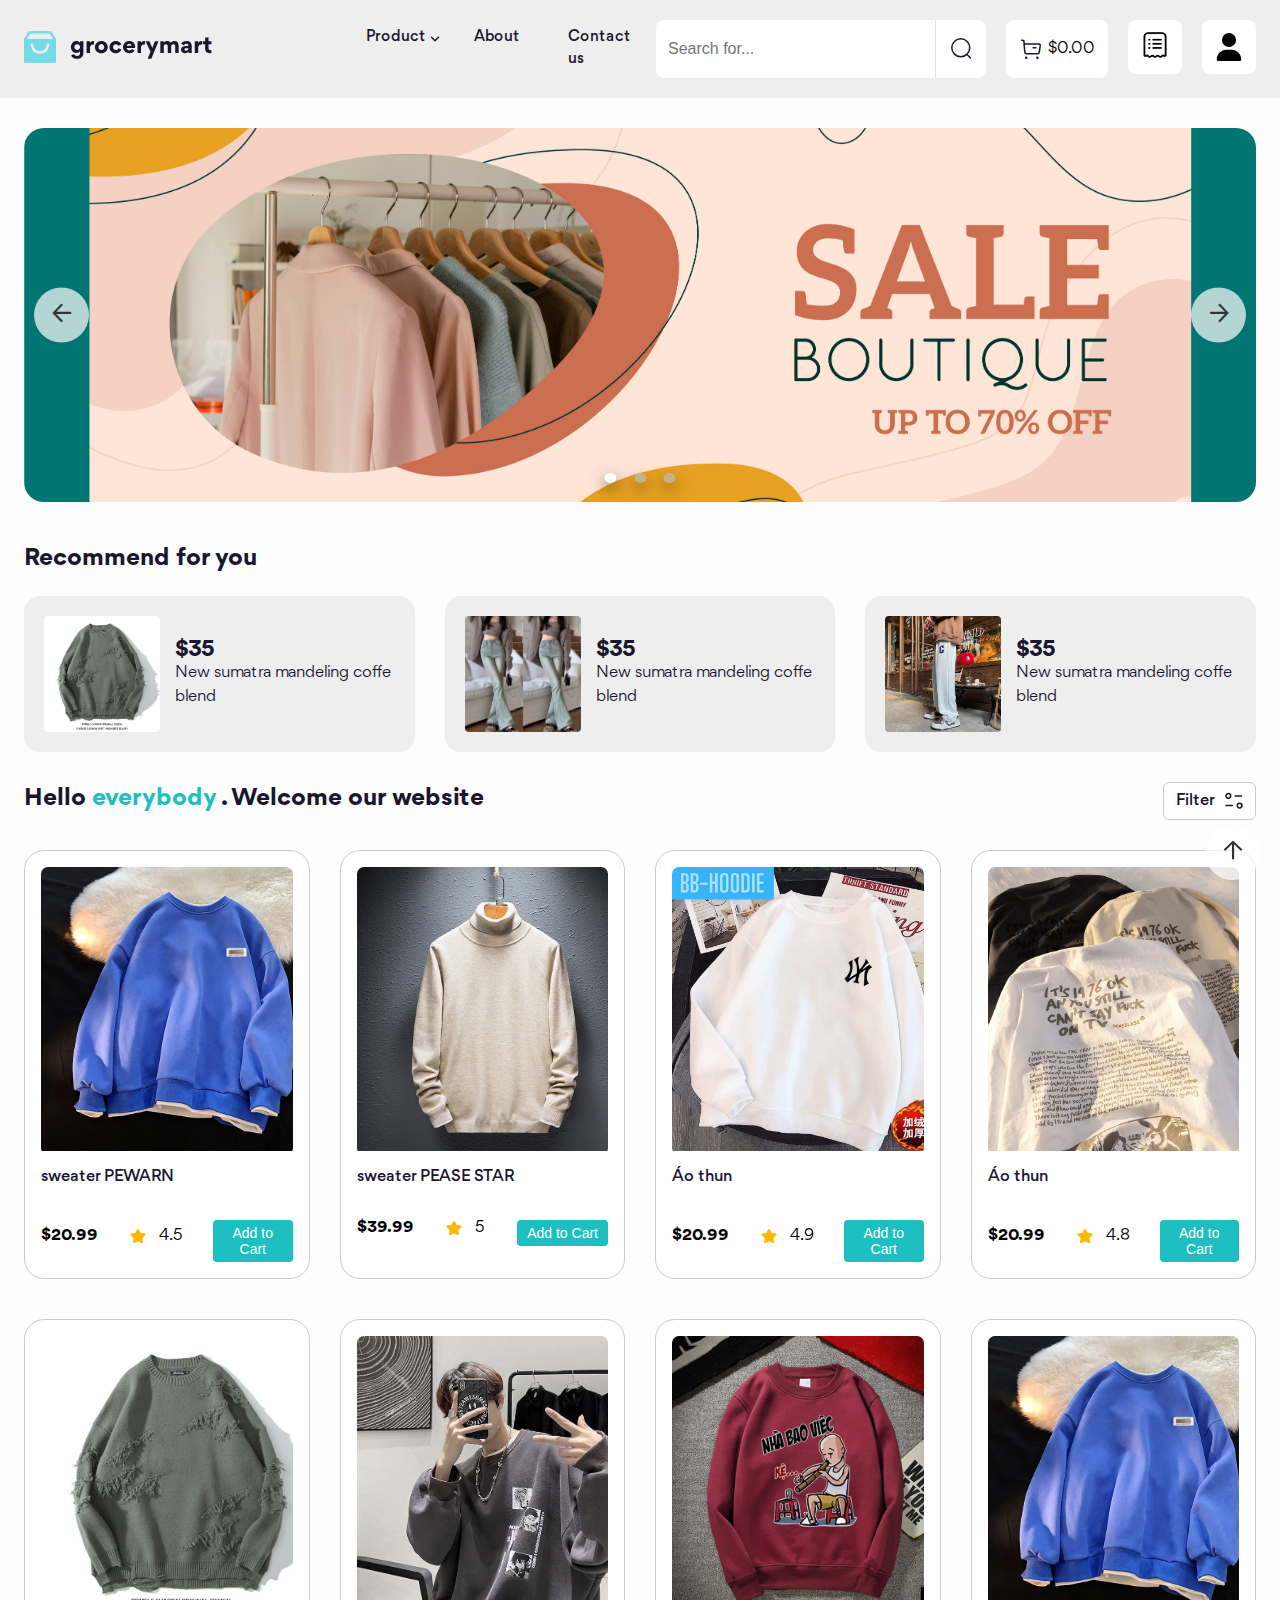
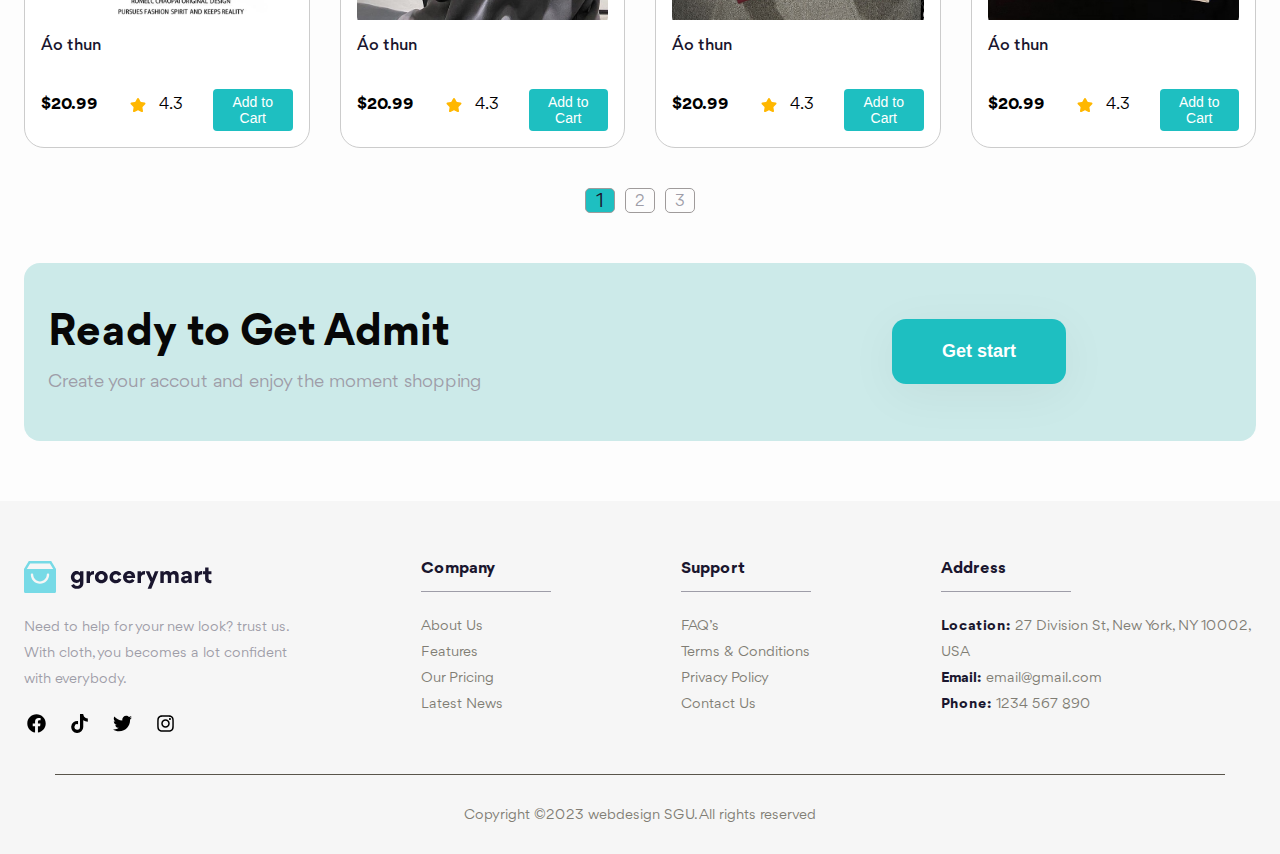
==== index.html @ 4da624c8 "Render History Order, history order được xác lập khi nhấn Checkout" ====
<!DOCTYPE html>
<html lang="en">

<head>
    <meta charset="UTF-8" />
    <meta name="viewport" content="width=device-width, initial-scale=1.0" />
    <title>DoAnWebN11</title>
    <!-- Favicon -->
    <link rel="apple-touch-icon" sizes="76x76" href="./asset/favicon/apple-touch-icon.png" />
    <link rel="icon" type="image/png" sizes="32x32" href="./asset/favicon/favicon-32x32.png" />
    <link rel="icon" type="image/png" sizes="16x16" href="./asset/favicon/favicon-16x16.png" />
    <link rel="manifest" href="./asset/favicon/site.webmanifest" />
    <link rel="mask-icon" href="./asset/favicon/safari-pinned-tab.svg" color="#5bbad5" />
    <meta name="msapplication-TileColor" content="#da532c" />
    <meta name="theme-color" content="#ffffff" />
    <!-- reset CSS -->
    <link rel="stylesheet" href="./asset/css/reset.css" />
    <!-- style CSS -->
    <link rel="stylesheet" href="./asset/css/style.css" />
    <link rel="stylesheet" href="./asset/css/cart.css" />
    <link rel="stylesheet" href="./asset/css/responsive.css">
    <!-- Font -->
    <link rel="stylesheet" href="./asset/font/stylesheet.css" />
</head>

<body>
    <header class="header">
        <div class="container">
            <svg xmlns="http://www.w3.org/2000/svg" height="1em" viewBox="0 0 448 512" class="bar hide-on-desktop">
                <path fill="currentColor"
                    d="M0 96C0 78.3 14.3 64 32 64H416c17.7 0 32 14.3 32 32s-14.3 32-32 32H32C14.3 128 0 113.7 0 96zM0 256c0-17.7 14.3-32 32-32H416c17.7 0 32 14.3 32 32s-14.3 32-32 32H32c-17.7 0-32-14.3-32-32zM448 416c0 17.7-14.3 32-32 32H32c-17.7 0-32-14.3-32-32s14.3-32 32-32H416c17.7 0 32 14.3 32 32z" />
            </svg>
            <a href="#"><img src="./asset/img/header-logo.svg" alt="" class="logo hide-on-tablet" /></a>
            <nav class="nav">
                <ul>
                    <li class="header-product">
                        <a href="#!">Product</a>
                        <img src="./asset/img/header-arrown.svg" alt="" class="arrown" />
                        <ul class="sub-menu">
                            <li>
                                <a href="#recommend" class="btn-sweater">Sweater</a>
                            </li>
                            <li>
                                <a href="#recommend" class="btn-pants">Pants</a>
                            </li>
                            <li>
                                <a href="#!">Shoe</a>
                            </li>
                        </ul>
                    </li>
                    <li id="aboutLink">
                        <a href="#!">About</a>
                    </li>
                    <li>
                        <a href="#footer">Contact us</a>
                    </li>
                </ul>
            </nav>
            <div class="last-icon">
                <input type="text" name="" id="" placeholder="Search for..." class="search-field hide-on-mobile"
                    spellcheck="false" />
                <svg xmlns="" height="1em" viewBox="0 0 512 512" class="icon-delete hidden hide-on-mobile">
                    <path fill="currentColor"
                        d="M256 512A256 256 0 1 0 256 0a256 256 0 1 0 0 512zM175 175c9.4-9.4 24.6-9.4 33.9 0l47 47 47-47c9.4-9.4 24.6-9.4 33.9 0s9.4 24.6 0 33.9l-47 47 47 47c9.4 9.4 9.4 24.6 0 33.9s-24.6 9.4-33.9 0l-47-47-47 47c-9.4 9.4-24.6 9.4-33.9 0s-9.4-24.6 0-33.9l47-47-47-47c-9.4-9.4-9.4-24.6 0-33.9z">
                    </path>
                </svg>
                <button class="btn-search hide-on-mobile">
                    <img src="./asset/img/header-search.svg" alt="" class="search-icon" />
                </button>
                <div class="buy-cart hide-on-mobile">
                    <img src="./asset/img/header-buy.svg" alt="" />
                    <span class="price price-buy-cart">$0.00</span>
                    <div class="list-preview">
                        <p class="no-product">No product in your cart</p>
                        <div class="have-product hidden">
                            <div class="row-1">
                                <p class="you-have">You have 0 item </p>
                                <a href="./cart.html" class="see-all">See all</a>
                            </div>
                            <div class="row-2">
                                <!-- <div class="block-each-preview">
                                        <img src="./asset/img/product-sweater/sweater-102.jpg" alt="" class="img-preview">
                                        <h2 class="title">Sweater 1874A</h2>
                                        <span class="price">$100</span>
                                        <span class="quatity">x 5</span>
                                    </div>
                                    <div class="block-each-preview">
                                        <img src="./asset/img/product-sweater/sweater-102.jpg" alt="" class="img-preview">
                                        <h2 class="title">Sweater 1874A</h2>
                                        <span class="price">$100</span>
                                        <span class="quatity">x 5</span>
                                    </div>
                                    <div class="block-each-preview">
                                        <img src="./asset/img/product-sweater/sweater-102.jpg" alt="" class="img-preview">
                                        <h2 class="title">Sweater 1874A</h2>
                                        <span class="price">$100</span>
                                        <span class="quatity">x 5</span>
                                    </div> -->
                            </div>
                            <div class="separate"></div>
                            <div class="row-3 row">
                                <p class="subtotal">Subtotal: </p>
                                <span class="price price-subtotal">$0.00</span>
                            </div>
                            <div class="row-4 row">
                                <p class="shipping">Shipping: </p>
                                <span class="price price-shipping">$0.00</span>
                            </div>
                            <div class="row-5 row">
                                <p class="total-price">Total price: </p>
                                <span class="price" id="price-total">$0.00</span>
                            </div>
                            <div class="separate"></div>
                            <button id="checkout-button" class="checkout-button"><a href="./cart.html">Check Out
                                    All</a></button>
                        </div>
                    </div>
                </div>
                <div class="history hide-on-mobile">
                    <img src="./asset/img/header-list-order.png" alt="" class="icon-list-order">
                </div>
                <div class="iconUser">
                    <!-- <img src="./asset/img/header-user.svg" alt="" class="icon-user"> -->
                </div>
            </div>
        </div>
    </header>
    <header class="header-mobile hide-on-desktop">
        <div class="menu-overlay"></div>
        <div class="menu-content">
            <div class="container">
                <a href="#"><img src="./asset/img/header-logo.svg" alt="" class="logo hide-on-mobile" /></a>
                <div class="group-cart hide-on-tablet">
                    <a href="./cart.html"><img src="./asset/img/header-buy.svg" alt="" class="buy-cart" /></a>
                    <span class="cart-text"><a href="./cart.html">cart</a></span>
                    <span class="cart-quantity">5</span>
                </div>
                <div class="group-history hide-on-tablet">
                    <img src="./asset/img/header-list-order.png" alt="" class="icon-list-order">
                    <span class="cart-text">ordered</span>
                </div>
                <nav class="nav">
                    <ul>
                        <li>
                            <a href="#hello" class="btn-sweater">Sweater</a>
                        </li>
                        <li>
                            <a href="#hello" class="btn-pants">Pants</a>
                        </li>
                        <li>
                            <a href="#!">Shoe</a>
                        </li>
                        <li id="aboutLinkmobile">
                            <a href="#!">About</a>
                        </li>
                        <li>
                            <a href="#footer">Contact us</a>
                        </li>
                    </ul>
                </nav>
            </div>
        </div>
    </header>
    <main id="main" class="main">
        <div class="container">
            <div class="group-search hide-on-desktop hide-on-tablet">
                <input type="text" name="" id="" placeholder="Search for..." class="search-field search-field-mb"
                    spellcheck="false" />
                <svg xmlns="" height="1em" viewBox="0 0 512 512" class="icon-delete-mb hidden">
                    <path fill="currentColor"
                        d="M256 512A256 256 0 1 0 256 0a256 256 0 1 0 0 512zM175 175c9.4-9.4 24.6-9.4 33.9 0l47 47 47-47c9.4-9.4 24.6-9.4 33.9 0s9.4 24.6 0 33.9l-47 47 47 47c9.4 9.4 9.4 24.6 0 33.9s-24.6 9.4-33.9 0l-47-47-47 47c-9.4 9.4-24.6 9.4-33.9 0s-9.4-24.6 0-33.9l47-47-47-47c-9.4-9.4-9.4-24.6 0-33.9z">
                    </path>
                </svg>
                <button class="btn-search btn-search-Mb">
                    <img src="./asset/img/header-search.svg" alt="" class="search-icon" />
                </button>
            </div>
            <div class="slider">
                <div class="slide">
                    <img src="./asset/img/header-img-huge-1.jpg" alt="" class="img-huge" />
                </div>
                <div class="slide">
                    <img src="./asset/img/header-img-huge-2.jpg" alt="" class="img-huge" />
                </div>
                <div class="slide">
                    <img src="./asset/img/header-img-huge-3.jpg" alt="" class="img-huge" />
                </div>
                <button class="btn-left hide-on-mobile">&larr;</button>
                <button class="btn-right hide-on-mobile">&rarr;</button>
                <div class="dots"></div>
            </div>
            <!-- recommend -->
            <div class="recommend" id="recommend">
                <h3 class="title">Recommend for you</h3>
                <div class="row">
                    <div class="recommend-product">
                        <img src="./asset/img/product-sweater/sweater-105.jpg" alt="" class="img-product" />
                        <div class="recommed-product-right">
                            <span class="price">$35</span>
                            <p class="desc">
                                New sumatra mandeling coffe blend
                            </p>
                        </div>
                    </div>
                    <div class="recommend-product">
                        <img src="./asset/img/product-pants/pants-201.jpg" alt="" class="img-product" />
                        <div class="recommed-product-right">
                            <span class="price">$35</span>
                            <p class="desc">
                                New sumatra mandeling coffe blend
                            </p>
                        </div>
                    </div>
                    <div class="recommend-product">
                        <img src="./asset/img/product-pants/pants-203.jpg" alt="" class="img-product" />
                        <div class="recommed-product-right">
                            <span class="price">$35</span>
                            <p class="desc">
                                New sumatra mandeling coffe blend
                            </p>
                        </div>
                    </div>
                </div>
            </div>
            <!-- hello and filter -->
            <div class="row hello-filter" id="hello">
                <p class="hello">Hello <span class="hello-name">everybody</span> . Welcome our website</p>
                <div class="filter-toggle">
                    <span class="filter-text">Filter</span>
                    <img src="./asset/img/main-filter.svg" alt="" class="icon-filter" />
                </div>
                <form action="" class="form-filter">
                    <h3 class="title-filter">Filter</h3>
                    <div class="row-filer">
                        <div class="group-form">
                            <div class="form-item">
                                <label for="type">Type</label>
                                <select name="type" id="type">
                                    <option value="">---</option>
                                    <option value="sweater">sweater</option>
                                    <option value="pants">pants</option>
                                    <option value="shoe">shoe</option>
                                </select>
                            </div>
                            <div class="form-item">
                                <label for="color">Color</label>
                                <select name="color" id="color">
                                    <option value="">---</option>
                                    <option value="white">white</option>
                                    <option value="black">black</option>
                                    <option value="grey">grey</option>
                                    <option value="blue">blue</option>
                                    <option value="brown">brown</option>
                                </select>
                            </div>
                        </div>
                        <div class="form-item">
                            <label for="name">Name</label>
                            <input type="text" id="name" placeholder="Search name product">
                            <svg xmlns="" height="1em" viewBox="0 0 512 512" class="icon-delete-advance hidden">
                                <path fill="currentColor"
                                    d="M256 512A256 256 0 1 0 256 0a256 256 0 1 0 0 512zM175 175c9.4-9.4 24.6-9.4 33.9 0l47 47 47-47c9.4-9.4 24.6-9.4 33.9 0s9.4 24.6 0 33.9l-47 47 47 47c9.4 9.4 9.4 24.6 0 33.9s-24.6 9.4-33.9 0l-47-47-47 47c-9.4 9.4-24.6 9.4-33.9 0s-9.4-24.6 0-33.9l47-47-47-47c-9.4-9.4-9.4-24.6 0-33.9z">
                                </path>
                            </svg>
                        </div>
                        <div class="group-form">
                            <div class="form-item">
                                <label for="min">Min Price</label>
                                <input type="number" name="" id="min">

                            </div>
                            <div class="form-item">
                                <label for="max">Max Price</label>
                                <input type="number" name="" id="max">
                            </div>
                        </div>
                    </div>
                    <div class="group-btn">
                        <button class="btn-cancel">Cancel</button>
                        <button class="btn-show-result">Show Result</button>
                    </div>
                </form>
            </div>

            <!-- display product -->
            <div class="list-show-product">
                <!-- <section class="cart">
                    <div class="wrap-img-cart">
                        <img src="./asset/img/product-pants/pants-201.jpg" alt="" class="img-cart" />
                    </div>
                    <h3 class="title">Coffee Beans-Express and nice</h3>
                    <span class="brand">Lavazza</span>
                    <div class="row">
                        <span class="price">$47.00</span>
                        <div class="row-price-star">
                            <img src="./asset/img/main-star.svg" alt="" class="star" />
                            <span class="star-num">4.3</span>
                        </div>
                        <button class="add-to-cart-button">
                            Add to Cart
                        </button>
                    </div>
                </section> -->
            </div>
            <div class="pagnigation">
                <ul class="pagnigation-ul">
                </ul>
            </div>
            <p class="no-product-search hidden">// No product for search</p>
            <!-- create account -->
            <div class="create-acc">
                <div class="container">
                    <div class="left">
                        <h3 class="title">Ready to Get Admit</h3>
                        <p class="desc">
                            Create your accout and enjoy the moment shopping
                        </p>
                    </div>
                    <button class="btn">Get start</button>
                </div>
            </div>
        </div>
        <!-- <div id="product-list"></div> -->
    </main>
    <footer class="footer" id="footer">
        <div class="container">
            <div class="row">
                <!-- column-1 -->
                <div class="column">
                    <img src="./asset/img/header-logo.svg" alt="grocerymart" class="logo" />
                    <p class="desc">
                        Need to help for your new look? trust us. With
                        cloth, you becomes a lot confident with everybody.
                    </p>
                    <div class="list-icon">
                        <img class="icon" src="./asset/img/facebook.svg" alt="" />

                        <img class="icon" src="./asset/img/tiktok.svg" alt="" />

                        <img class="icon" src="./asset/img/twitter.svg" alt="" />

                        <img class="icon" src="./asset/img/instagram.svg" alt="" />
                    </div>
                </div>
                <!-- column-2 -->
                <div class="column">
                    <h3 class="title">Company</h3>
                    <div class="separate"></div>
                    <ul class="list-info">
                        <li>
                            <a href="#!">About Us</a>
                        </li>
                        <li>
                            <a href="#!">Features</a>
                        </li>
                        <li>
                            <a href="#!">Our Pricing</a>
                        </li>
                        <li>
                            <a href="#!">Latest News</a>
                        </li>
                    </ul>
                </div>
                <!-- column-3 -->
                <div class="column">
                    <h3 class="title">Support</h3>
                    <div class="separate"></div>
                    <ul class="list-info">
                        <li>
                            <a href="#!">FAQ’s</a>
                        </li>
                        <li>
                            <a href="#!">Terms & Conditions</a>
                        </li>
                        <li>
                            <a href="#!">Privacy Policy</a>
                        </li>
                        <li>
                            <a href="#!">Contact Us</a>
                        </li>
                    </ul>
                </div>
                <!-- column-4 -->
                <div class="column">
                    <h3 class="title">Address</h3>
                    <div class="separate"></div>
                    <ul class="list-info">
                        <li>
                            <a href="#!"><strong>Location:</strong> 27 Division St,
                                New York, NY 10002, USA</a>
                        </li>
                        <li>
                            <a href="mailto:email@gmail.com"><strong>Email:</strong> email@gmail.com</a>
                        </li>
                        <li>
                            <a href="tel:1234567890"><strong>Phone:</strong> 1234 567
                                890</a>
                        </li>
                    </ul>
                </div>
            </div>
            <div class="separate-last"></div>
            <p class="desc-last">
                Copyright ©2023 webdesign SGU. All rights reserved
            </p>
        </div>
    </footer>
    <button class="backToTop">&uarr;</button>
    <!-- Login Tab -->
    <div class="loginBackground">
        <div class="loginBlock">
            <div class="closeLoginBlock"><img src="./asset/img/bx-x.svg"></div>
            <div class="loginLogo"><img src="./asset/img/header-logo.svg"></div>
            <div class="loginError"></div>
            <div class="tab-form">
                <!-- 2 cái nút để di chuyển qua lại đăng nhập, đăng kí -->
                <div class="tabs">
                    <div class="tab-item active">
                        Đăng nhập
                    </div>
                    <div class="tab-item">
                        Đăng kí
                    </div>
                    <div class="line"></div>
                </div>

                <!-- Tab content -->
                <div class="tab-content">
                    <form action="" method="POST" class="form" id="form-1">
                        <div class="tab-pane active">
                            <div class="form-group">
                                <label for="email1" class="form-label">Email</label>
                                <div class="div">
                                    <input id="email1" name="email" type="text" placeholder="VD: email@domain.com"
                                        class="form-control">
                                </div>
                                <span class="form-message"></span>
                            </div>

                            <div class="form-group">
                                <label for="password1" class="form-label">Mật khẩu</label>
                                <div class="div">
                                    <input id="password1" name="password" type="password" placeholder="Nhập mật khẩu"
                                        class="form-control">
                                    <img class="password1" src="./asset/img/hide.png">
                                </div>
                                <span class="form-message"></span>
                            </div>

                            <button class="form-submit">Đăng nhập</button>
                        </div>
                    </form>
                    <form action="" method="POST" class="form" id="form-2">
                        <div class="tab-pane">
                            <div class="form-group">
                                <label for="email2" class="form-label">Email</label>
                                <div class="div">
                                    <input id="email2" name="email" type="text" placeholder="VD: email@domain.com"
                                        class="form-control">
                                </div>
                                <span class="form-message"></span>
                            </div>
                            <div class="form-group">
                                <label for="name" class="form-label">Name</label>
                                <div class="div">
                                    <input id="name" name="name" type="text" placeholder="VD: Nguyễn Văn A"
                                        class="form-control">
                                </div>
                                <span class="form-message"></span>
                            </div>
                            <div class="form-group">
                                <label for="password2" class="form-label">Mật khẩu</label>
                                <div class="div">
                                    <input id="password2" name="password" type="password" placeholder="Nhập mật khẩu"
                                        class="form-control">
                                    <img class="password2" src="./asset/img/hide.png">
                                </div>
                                <span class="form-message"></span>
                            </div>

                            <div class="form-group">
                                <label for="password_confirmation" class="form-label">Nhập lại mật khẩu</label>
                                <div class="div">
                                    <input id="password_confirmation" name="password_confirmation"
                                        placeholder="Nhập lại mật khẩu" type="password" class="form-control">
                                    <img class="password_confirmation" src="./asset/img/hide.png">
                                </div>
                                <span class="form-message"></span>
                            </div>

                            <button class="form-submit">Đăng ký</button>
                        </div>
                    </form>
                </div>
            </div>
        </div>
    </div>
    <!-- History order -->
    <div class="historyOrder">
        <div class="table-header">
            <h2 class="title">History Order</h2>
        </div>
        <div class="container">
            <img class="close-history" src="./asset/img/bx-x.svg" alt="">
            <table>
                <thead>
                    <tr>
                        <th>STT</th>
                        <th>Image</th>
                        <th>Name</th>
                        <th>Quatity</th>    
                        <th>Price</th>
                        <th>Order time</th>
                        <th>Status</th>
                    </tr>
                </thead>
                <tbody class = "tableHistory">
                </tbody>
            </table>
        </div>
    </div>

     <!-- Popup hỗ trợ -->
        <div id="supportPopup" class="popup" style="visibility: visible; animation-name: backgroundeffect1;"> 
            <div class="popup-content"  >
                <div class="close" id="closeSupportPopup"><img src="./asset/img/bx-x.svg" alt=""></div>
                    <!-- Thêm nội dung chi tiết của trang hỗ trợ -->
                    <div id="supportContent">

                    </div>
            </div>             
        </div>
        
    </div>
    <script src="./asset/js/script.js"></script>
    <script src="./asset/js/cartt.js"></script>
    <script src="./asset/js/form.js"></script>
    <script src="./asset/js/details.js"></script>
    <script src="./asset/js/responsive.js"></script>
    <script src="./asset/js/PupopAbout.js"></script>
</body>

</html>
---- asset/css/style.css ----
*,
::before,
::after {
    box-sizing: border-box;
}

:root {
    --text-color-dark: #1a162e;
    --text-color-light: #9e9da8;
    --btn-color: #ffb700;
    --background-color: #f6f6f6;
    --background-header: #eeeeee;
}

html {
    font-size: 62.5%;
    width: 100%;
    height: 100%;
    scroll-behavior: smooth;
}

body {
    font-size: 1.6rem;
    font-family: "Gordita", sans-serif;
}

/* ========= Common ========= */
.container {
    width: 1340px;
    max-width: calc(100% - 48px);
    margin: 0 auto;
}

.container h1 {
    font-size: 30px;
    height: auto;
}

.hidden {
    display: none;
}

a {
    text-decoration: none;
}

/* ========= Header ========= */

.header {
    background-color: var(--background-header);
    position: sticky;
    top: 0px;
    z-index: 5;
}

.header .container {
    display: flex;
    padding: 20px 0;
    align-items: center;
}

.header .nav {
    margin-left: 144px;
    position: relative;
}

.header ul {
    display: flex;
    gap: 0 32px;
}

.header .sub-menu {
    padding: 12px;
    display: none;
    /* display: block; */
    position: absolute;
    top: 30px;
    background-color: var(--background-header);
}

.header .sub-menu li {
    padding: 4px 8px;
}

.header-product:hover .sub-menu {
    display: block;
}

.header ul li {
    padding: 4px 8px;
}

.header .nav ul li {
    position: relative;
}

.header .nav ul li a::after {
    display: flex;
    content: "";
    position: absolute;
    border-radius: 50%;
    left: 5px;
    bottom: 0px;
    width: 80%;
    height: 2px;
    background-color: #1ebfc1;
    transform: scaleX(0);
    transform-origin: right;
    transition: transform 0.5s;
}

.header .nav ul li:hover > a {
    color: #1ebfc1;
}

.header .nav ul li:hover > a::after {
    transform: scale(1);
    transform-origin: left;
}

.header .nav ul li .arrown {
    position: absolute;
    top: 10px;
    right: -7px;
}

.header ul li a {
    text-decoration: none;
    color: var(--text-color-dark);
    font-family: Gordita;
    font-size: 1.5rem;
    font-weight: 500;
    line-height: 1.46;
}

.header .search-field {
    width: 280px;
    border: none;
    outline: none;
    padding: 0 36px 0 12px;
    font-size: 16px;
    color: var(--text-color-dark);
    border-radius: 8px 0 0 8px;
    border-right: 1px solid #e8dede;
}

.header .btn-search {
    border: none;
    padding: 13px;
    background-color: #fff;
    border-radius: 0 8px 8px 0;
    /* margin-left: 0px; */
}

.header .history {
    height: 54px;
    width: 54px;
    background-color: #fff;
    border-radius: 8px;
    margin-left: 20px;
    cursor: pointer;
}

.header .history:hover {
    background-color: rgba(255, 255, 255, 0.8);
}

.header .icon-list-order {
    width: 50px;
    height: 50px;
    margin-left: 2px;
}

.header .btn-search:hover {
    background-color: #e7e1e1;
}

.header .btn-search:focus ~ .search-field {
    visibility: visible;
}

.header .search-icon {
    width: 24px;
    height: 24px;
}

.header .last-icon {
    display: flex;
    margin-left: auto;
    position: relative;
}

.header .last-icon svg {
    position: absolute;
    top: 18px;
    left: 252px;
    color: rgb(182, 175, 175);
}

.header .buy-cart {
    gap: 0 5px;
    display: flex;
    align-items: center;
    padding: 13px;
    background-color: #fff;
    border-radius: 8px;
    margin-left: 20px;
    position: relative;
    cursor: pointer;
}

.header .buy-cart .list-preview {
    padding: 30px;
    position: absolute;
    width: 232px;
    background-color: #fff;
    top: 65px;
    left: -124px;
    border-radius: 20px;
    filter: drop-shadow(0 0 3px rgba(0, 0, 0, 0.2));
    opacity: 0;
    visibility: hidden;
    transition: all 0.3s;
    scale: 0;
    transform-origin: 93% top;
}

.header .buy-cart .list-preview::before {
    content: "";
    position: absolute;
    top: -19px;
    right: 70px;
    border: 10px solid;
    border-color: transparent transparent #fff;
}

.header .buy-cart:hover {
    background-color: rgba(255, 255, 255, 0.8);
}

.header .buy-cart:hover .list-preview {
    opacity: 1;
    visibility: visible;
    scale: 1;
}

.header .buy-cart .list-preview .row-1 {
    display: flex;
    justify-content: space-between;
}

.header .list-preview .row-1 .you-have {
    color: var(--text-color-dark);
    font-size: 2rem;
    font-weight: 500;
    line-height: 1.45;
}

.header .list-preview .row-1 .see-all {
    color: #0071dc;
    font-family: Gordita;
    font-size: 2rem;
    font-weight: 400;
    line-height: 1, 45;
}

.header .list-preview .row-1 .see-all:hover {
    color: #115da4;
}

.header .list-preview .img-preview {
    margin-top: 20px;
    width: 120px;
    height: 120px;
    object-fit: cover;
    border-radius: 7px;
}

.header .list-preview .row-2 {
    display: flex;
    /* justify-content: space-between; */
    justify-content: flex-start;
    gap: 30px;
}

.header .separate {
    width: 100%;
    height: 1px;
    background-color: #d2d1d6;
    margin: 20px 0;
}

.header .list-preview .row-2 .title {
    margin-top: 14px;
    color: var(--text-color-dark);
    font-family: Gordita;
    font-size: 1.4rem;
    font-weight: 400;
    line-height: 1.42;
}

.header .list-preview .row-2 .quatity {
    padding-left: 35px;
    color: var(--text-color-light);
    font-size: 12px;
}

.header .list-preview .price {
    line-height: 1.46;
}

.header .list-preview .row-2 .price {
    color: var(--text-color-dark);
    margin-top: 6px;
    font-size: 1.5rem;
    font-weight: 500;
}

.header .list-preview .row {
    display: flex;
    justify-content: space-between;
    align-items: center;
}

.header .list-preview .row-3,
.header .list-preview .row-4,
.header .list-preview .row-5 {
    margin-top: 15px;
}

.header .list-preview .row-5 {
    font-size: 2rem;
    font-weight: 500;
}

.checkout-button a {
    color: black;
}

.header .buy-cart .list-preview .checkout-button {
    cursor: pointer;
    padding: 15px 40px;
    border: none;
    border-radius: 50px;
    background: #ffb700;
    color: var(--text-color-dark);
    font-family: Gordita;
    font-size: 2rem;
    font-style: normal;
    font-weight: 500;
    line-height: 1.45;
    display: block;
    margin-left: auto;
    transition: scale 0.2s;
}

.header .buy-cart .list-preview .checkout-button:hover {
    background-color: #f5bb0b;
}

.header .icon-user,
.icon-logout {
    border-radius: 8px;
    padding: 13px;
    background-color: #fff;
    width: 54px;
    height: 54px;
    margin-left: 20px;
    cursor: pointer;
    user-select: none;
}

/* ========= main ========== */
.main {
    background-color: #f6f6f63b;
    padding-bottom: 60px;
    position: relative;
}

.main .container {
    padding-top: 30px;
}

.main .slider {
    display: flex;
    height: 374px;
    width: 100%;
    overflow: hidden;
    position: relative;
}

.main .slider .btn-left,
.btn-right {
    position: absolute;
    width: 50px;
    height: 50px;
    border: none;
    background: rgba(255, 255, 255, 0.7);
    font-family: inherit;
    color: #333;
    border-radius: 50%;
    height: 5.5rem;
    width: 5.5rem;
    font-size: 3.25rem;
    cursor: pointer;
}

.main .slider .btn-left:hover,
.btn-right:hover {
    background-color: #dfd1d1;
}

.main .slider .btn-left {
    top: 50%;
    left: 10px;
    transform: translateY(-50%);
}

.main .slider .btn-right {
    top: 50%;
    right: 10px;
    transform: translateY(-50%);
}

.main .slide {
    position: absolute;
    top: 0;
    width: 100%;
    transition: all 0.5s;
}

.img-huge {
    height: 374px;
    width: 100%;
    border-radius: 20px;
    object-fit: cover;
    image-rendering: crisp-edges;
    /* object-fit: contain; */
}

.dots {
    position: absolute;
    bottom: 5%;
    left: 50%;
    transform: translateX(-50%);
    display: flex;
}

.dots__dot {
    border: none;
    background-color: #b9b9b9;
    opacity: 0.7;
    height: 1rem;
    width: 1rem;
    border-radius: 50%;
    margin-right: 1.75rem;
    cursor: pointer;
    transition: all 0.5s;

    box-shadow: 0 0.6rem 1.5rem rgba(0, 0, 0, 0.7);
}

.dots__dot:last-child {
    margin: 0;
}

.dots__dot--active {
    background-color: #fff;
    /* background-color: #888; */
    opacity: 1;
}

.main .product .img-product {
    height: 60px;
    width: 70px;
    object-fit: cover;
}

.row {
    display: flex;
    gap: 30px;
}

.recommend {
    margin-top: 40px;
}

.recommend .row {
    margin-top: 20px;
}

.recommend-product {
    display: flex;
    align-items: center;
    background-color: var(--background-header);
    border-radius: 16px;
    padding: 20px;
}

.recommed-product-right {
    padding-left: 15px;
}

.recommed-product-right .price {
    color: var(--text-color-dark);
    font-size: 2.2rem;
    font-weight: 700;
}

.recommed-product-right .desc {
    color: #1a162e;
    font-size: 1.6rem;
    font-style: normal;
    font-weight: 400;
    line-height: 1.5;
    text-align: left;
}

.recommend-product .img-product {
    width: 116px;
    height: 116px;
    border-radius: 4px;
}

.hello-filter {
    position: relative;
    margin: 30px 0;
    justify-content: space-between;
}

.hello-filter .hello,
.recommend .title {
    color: var(--text-color-dark);
    font-size: 2.4rem;
    font-weight: 700;
    line-height: 1.41;
}

.hello-filter .hello-name {
    color: #1ebfc1;
    font-size: 2.4rem;
    font-weight: 700;
    line-height: 1.41;
}

.hello-filter .filter {
    background-color: #fff;
    padding: 12px;
    display: flex;
    border-radius: 6px;
    gap: 14px;
}

.hello-filter span {
    color: var(--text-color-dark);
    font-size: 1.6rem;
    font-weight: 500;
    line-height: 1.5;
}

.list-show-product {
    display: grid;
    grid-template-columns: repeat(4, 1fr);
    gap: 30px;
}

/* CSS cho giỏ hàng */
/* Thêm các luật CSS sau vào tệp CSS của bạn */

/* Giỏ hàng */
.cart {
    border: 1px solid #ccc;
    padding: 10px;
    margin-bottom: 10px;
    display: flex;
    flex-direction: column;
    overflow: hidden;
    padding: 16px;
    background-color: #fff;
    border-radius: 20px;
}

.list-show-product .cart .wrap-img-cart {
    overflow: hidden;
    border-radius: 7px;
}

/* .cart-container {
   position: relative;
   display: inline-block;
} */

.list-show-product .cart:hover {
    box-shadow: 0px 16px 40px 0px rgba(0, 0, 0, 0.18);
}

/* .list-show-product .cart {
   max-width: 370px;
} */

.cart .title {
    font-size: 18px;
    margin-top: 10px;
}

.cart .brand {
    margin-top: 5px;
}

.cart .row {
    display: flex;
    justify-content: space-between;
    align-items: center;
    width: 100%;
    margin-top: 10px;
}

.cart .price {
    font-weight: bold;
    font-size: 16px;
}

.cart .star {
    width: 20px;
    height: 20px;
    margin-right: 5px;
}

.cart .star-num {
    font-size: 16px;
}

.cart .add-to-cart-button {
    background-color: #1ebfc1;
    color: #fff;
    border: none;
    padding: 5px 10px;
    margin-left: auto;
    margin-top: 10px;
    cursor: pointer;
    font-size: 14px;
    max-width: 100px;
}

.cart .add-to-cart-button:hover {
    background-color: #27b6b9;
    transform: scale(1.05);
}

.cart-icon {
    cursor: pointer;
}

.list-show-product .cart .img-cart {
    width: 280px;
    height: 284px;
    object-fit: cover;
    transition: all 0.5s;
}

.list-show-product .cart .img-cart:hover {
    transform: scale(1.2);
}

.list-show-product .cart .title {
    color: var(--text-color-dark);
    font-size: 1.6rem;
    font-weight: 500;
    line-height: 1.5;
    margin-bottom: 5px;
}

.list-show-product .brand {
    color: var(--text-color-light);
    font-size: 1.5rem;
    font-style: normal;
    font-weight: 400;
    line-height: 1.46;
}

.list-show-product .row {
    justify-content: space-between;
    margin-top: 16px;
    align-items: center;
}

.row-price-star {
    display: flex;
    align-items: center;
    gap: 6px;
}

.no-product-search {
    font-size: 1.8rem;
    padding-left: 5px;
}

.pagnigation ul {
    margin-top: 30px;
    display: flex;
    justify-content: center;
    justify-items: center;
    gap: 10px;
}
.pagnigation ul li {
    display: flex;
    justify-content: center;
    justify-items: center;
    line-height: 25px;
    width: 30px;
    height: 25px;
    border-radius: 5px;
    border: 1px solid rgb(159, 155, 155);
    color: var(--text-color-light);
    cursor: pointer;
}
.pagnigation .active {
    background-color: #1ebfc1;
    font-size: 20px;
    color: var(--text-color-dark);
}

/* ========= Create account ============ */
.create-acc {
    background-color: #cceae9;
    margin-top: 50px;
    border-radius: 16px;
}

.create-acc .container {
    padding: 50px 0;
    display: flex;
    gap: 410px;
    align-items: center;
}

.create-acc .title {
    color: #070707;
    font-size: 4.2rem;
    font-weight: 700;
}

.create-acc .desc {
    margin-top: 18px;
    font-size: 1.8rem;
    color: var(--text-color-light);
}

.create-acc .btn {
    padding: 22px 50px;
    color: #fff;
    text-align: center;
    font-size: 1.8rem;
    font-weight: 600;
    border-radius: 14px;
    background: #1ebfc1;
    border: none;
    box-shadow: 0px 10px 50px 0px rgba(0, 0, 0, 0.05);
}

.create-acc .btn:hover {
    opacity: 0.8;
}

/* ======== Footer ========= */
.footer {
    background-color: var(--background-color);
}

.footer .container {
    position: relative;
}

.footer .row {
    display: flex;
    gap: 130px;
    padding-top: 60px;
}

.footer .column .desc {
    margin-top: 18px;
    font-style: normal;
    font-weight: 400;
    font-size: 1.4rem;
    line-height: 1.86;
    width: 267px;
    color: var(--text-color-light);
}

.footer .column .list-icon {
    display: flex;
    margin-top: 18px;
    gap: 18px;
}

.footer .column .list-icon .icon {
    padding: 3px;
    width: 25px;
    height: 25px;
    cursor: pointer;
}

.footer .column .title {
    font-style: normal;
    font-weight: 600;
    font-size: 16px;
    color: var(--text-color-dark);
}

.footer .column .separate {
    margin-top: 14px;
    width: 130px;
    height: 1px;
    background-color: var(--text-color-light);
}

.footer .list-info {
    margin-top: 22px;
}

.footer .column a {
    padding: 6px 0;
    font-weight: 400;
    font-size: 1.4rem;
    line-height: 1.86;
    /* color: var(--text-color-dark); */
    color: #807d74;
}

.footer .column a:hover {
    color: #0071dc;
}

.backToTop {
    position: fixed;
    width: 50px;
    height: 50px;
    border: none;
    background: rgba(255, 255, 255, 0.7);
    font-family: inherit;
    color: #333;
    border-radius: 50%;
    height: 5.5rem;
    width: 5.5rem;
    font-size: 3.25rem;
    cursor: pointer;
    bottom: 20px;
    right: 20px;
}

.backToTop:hover {
    background-color: #dfd1d1;
}

.list-info strong {
    color: var(--text-color-dark);
    font-weight: 600;
}

.separate-last {
    margin: 0 auto;
    margin-top: 38px;
    width: 1170px;
    height: 1px;
    background: #59554b;
}

.desc-last {
    margin-top: 28px;
    font-style: normal;
    font-weight: 400;
    font-size: 1.4rem;
    line-height: 1.86;
    text-align: center;
    color: #807d74;
}

.footer .desc-last {
    padding-bottom: 25px;
}

.row-price-star input {
    font-size: 15px;
}

.add-to-cart-button {
    padding: 10px 10px;
    background-color: #1ebfc1;
    color: #fff;
    border: none;
    border-radius: 4px;
    font-size: 10px;
    cursor: pointer;
}

.cart-container {
    display: none;
}

.cart-container.show-cart {
    display: block;
}

/* Layout cart */
#cart-container table {
    border-collapse: collapse;
    width: 100%;
    table-layout: fixed;
}

#cart-container table thead {
    font-weight: 700;
}

#cart-container table thead td {
    background-color: #2e8aed;
    color: white;
    border: none;
    padding: 4px 0;
}

.title-cart {
    font-weight: 700;
    font-size: 30px;
}

#cart-container table td {
    border: 1px solid #070707;
    text-align: center;
    vertical-align: middle;
}

#cart-container table tbody img {
    width: 80px;
    height: 80px;
    object-fit: cover;
    margin-top: 5px;
}

.lastTableRow td {
    border-color: white !important;
}

.icon-user:hover,
.icon-logout:hover {
    cursor: pointer;
    background-color: rgba(255, 255, 255, 0.8);
}

.loginBackground {
    width: 100%;
    height: 100%;
    visibility: hidden;
    position: fixed;
    top: 0;
    z-index: 30;
    animation-duration: 0.3s;
    background: rgba(0, 0, 0, 0.5);
}

@keyframes backgroundeffect1 {
    0% {
        opacity: 0;
    }

    100% {
        opacity: 1;
    }
}

@keyframes backgroundefffect2 {
    0% {
        opacity: 1;
    }

    100% {
        opacity: 0;
    }
}

.loginBlock {
    background-color: white;
    width: 550px;
    position: fixed;
    top: 50%;
    left: 50%;
    transform: translate(-50%, -50%);
    padding: 25px 30px;
    display: none;
    border-radius: 20px;
}

.tab {
    font-size: 20px;
    text-align: center;
    color: #c23564;
    opacity: 0.6;
    cursor: pointer;
}

.closeLoginBlock {
    text-align: right;
}

.closeLoginBlock img {
    width: 30px;
    user-select: none;
}

.tabs {
    display: flex;
    position: relative;
    margin-bottom: 20px;
}

.tabs .line {
    position: absolute;
    left: 0;
    bottom: 0;
    width: 0;
    height: 6px;
    border-radius: 15px;
    background-color: #c23564;
}

.tab-item {
    width: 50%;
    padding: 16px 20px 11px 20px;
    margin: auto;
    font-size: 20px;
    text-align: center;
    color: #c23564;
    background-color: #fff;
    border-top-left-radius: 5px;
    border-top-right-radius: 5px;
    border-bottom: 5px solid transparent;
    opacity: 0.6;
    cursor: pointer;
    user-select: none;
}

.tab-item:hover,
.tab-item.active {
    opacity: 1;
    background-color: rgba(194, 53, 100, 0.05);
    border-color: rgba(194, 53, 100, 0.1);
}

.tab-pane {
    display: none;
}

.tab-pane.active {
    display: block;
}

.form-group {
    display: flex;
    margin-bottom: 16px;
    flex-direction: column;
}

.form-label {
    font-weight: 700;
    margin: 0px 0px 7px 0px;
    line-height: 1.8rem;
    font-size: 1.6rem;
    user-select: none;
}

.div {
    width: 100%;
    display: flex;
    align-items: center;
    border: 1px solid #b3b3b3;
    border-radius: 6px;
}

.div img {
    position: relative;
    left: -10px;
    width: 25px;
    height: 25px;
}

.form-control {
    width: 100%;
    height: 40px;
    padding: 8px 12px;
    border: none;
    border-radius: 6px;
    outline: none;
    font-size: 1.4rem;
}

.form-submit {
    cursor: pointer;
    margin-top: 20px;
    width: 100%;
    border-radius: 6px;
    font-size: 1.4rem;
    height: 40px;
    background-color: #1ebfc1;
    border: none;
    user-select: none;
}

.form-submit:hover {
    background-color: #0ba1a3;
}

.form-message {
    margin-top: 2px;
    color: red;
    font-size: 1.4rem;
    height: 10px;
    user-select: none;
}

.loginError {
    text-align: center;
    color: red;
    margin: 10px;
    padding: 5px 0px 5px 0px;
}

.loginLogo {
    margin-top: 20px;
    display: grid;
    text-align: center;
    justify-items: center;
    user-select: none;
}

/* =========== Form filter =========== */
.form-filter {
    background-color: #fff;
    /* width: 700px; */
    /* height: 200px; */
    position: absolute;
    top: 54px;
    right: 27px;
    z-index: 2;
    border-radius: 20px;
    padding: 30px;
    opacity: 0;
    visibility: hidden;
    scale: 0;
    transition: all 0.3s;
    transform-origin: 93% top;
    box-shadow: 0px 16px 40px 0px rgba(0, 0, 0, 0.18);
}

.filter-toggle.active ~ .form-filter {
    opacity: 1;
    visibility: visible;
    scale: 1;
}

.form-filter::before {
    background-color: #fff;
    content: "";
    position: absolute;
    top: -18px;
    right: 25px;
    border: 10px solid;
    border-color: var(--background-color) var(--background-color) #fff;
}

.filter-toggle {
    background-color: #fff;
    padding: 6px 12px;
    border-radius: 6px;
    display: flex;
    gap: 10px;
    align-items: center;
    cursor: pointer;
    border: 1px solid #ccc;
}

.filter-toggle:hover {
    background-color: rgba(255, 255, 255, 0.8);
}

.title-filter {
    color: var(--text-color-dark);
    font-size: 2.2rem;
    font-weight: 500;
}

.row-filer {
    display: flex;
    justify-content: space-between;
    margin-top: 30px;
    gap: 20px;
}

.row-filer .group-form {
    display: flex;
    gap: 20px;
}

.form-item {
    display: flex;
    flex-direction: column;
    position: relative;
}

.form-item label {
    color: var(--text-color-dark);
    font-size: 2rem;
    font-weight: 450;
}

.form-item select,
.form-item input {
    margin-top: 20px;
    height: 37px;
    padding: 7px;
    border-radius: 6px;
    border: 1px solid var(--secondary-color-secondary-3, #d2d1d6);
}

.form-item #name {
    width: 280px;
    padding-right: 35px;
}

.form-item #min,
.form-item #max {
    width: 100px;
}

.form-filter .group-btn {
    display: flex;
    margin-top: 20px;
    justify-content: right;
    gap: 20px;
}

.form-filter .group-btn .btn-cancel {
    color: var(--text-color-light);
    font-size: 1.4rem;
    font-weight: 400;
    border: none;
    background-color: #fff;
}

.form-filter .group-btn .btn-cancel:hover {
    color: var(--text-color-dark);
}

.form-filter .group-btn .btn-show-result {
    color: var(--text-color-dark);
    font-size: 1.5rem;
    border: none;
    font-weight: 550;
    border-radius: 6px;
    background-color: #1ebfc1;
    padding: 10px;
}

.form-filter .group-btn .btn-show-result:hover {
    background-color: #27b6b9;
    transform: scale(1.05);
}

.form-item > svg {
    color: rgb(182, 175, 175);
    position: absolute;
    top: 49px;
    right: 11px;
}

/* ============ History order ============ */
.historyOrder {
    width: 800px;
    max-height: 500px;
    background-color: #fff;
    position: fixed;
    transform: translate(-50%, -50%);
    border-radius: 20px;
    box-shadow: 0px 16px 40px 0px rgba(0, 0, 0, 0.18);
    overflow: auto;
    overflow: overlay;
    opacity: 0;
    visibility: hidden;
    transition: all 0.3s;
    top: 55%;
    left: 50%;
}

.table-header {
    width: 100%;
    height: 10%;
    background-color: #fff4;
    padding: 0.8rem 1rem;
    justify-content: space-between;
    align-items: center;
}
.table-header .title {
    padding-top: 10px;
    font-size: 2.8rem;
    font-weight: 500;
    text-align: center;
}

.historyOrder.active {
    opacity: 1;
    visibility: visible;
}

.historyOrder .container {
    position: relative;
}

.historyOrder .close-history {
    width: 35px;
    height: 35px;
    position: sticky;
    top: 2%;
    left: 100%;
    z-index: 1;
    cursor: pointer;
}

.historyOrder::-webkit-scrollbar {
    width: 4px;
    height: 50px;
}

.historyOrder::-webkit-scrollbar-thumb {
    border-radius: 50px;
    background-color: #0004;
    visibility: hidden;
}

.historyOrder:hover::-webkit-scrollbar-thumb {
    visibility: visible;
}

.historyOrder table {
    width: 100%;
    text-align: left;
    margin-top: 20px;
}

.historyOrder .img-history {
    width: 100px;
    height: 100px;
    object-fit: cover;
    border-radius: 8px;
    vertical-align: middle;
}

table th {
    position: sticky;
    font-weight: 550;
    top: -3px;
    left: 0px;
    background-color: var(--background-header);
}

table th,
td {
    padding: 20px 5px;
    border-collapse: collapse;
    border-bottom: 1px solid #ccc;
}

/* Trang About về Popup */
.popup {
    position: relative;
    width: 100%;
    height: 100%;
    visibility: hidden;
    top: 0;
    position: fixed;
    display: none;
    animation-duration: 0.3s;
    background: rgba(0, 0, 0, 0.5);
    z-index: 100;
}

#supportPopup .popup-content {
    scroll-behavior: smooth;
    font-family: sans-serif;
    overflow: auto;
    max-height: 610px;
    width: 1340px;
    background-color: white;
    top: 90px;
    /* left: 89px; */
    left: 50%;
    transform: translate(-50%, 0%);
    position: fixed;
    padding: 30px 30px 30px 30px;
    border-radius: 10px;
}

.popup-content .close {
    z-index: 2;
    top: -10px;
    position: sticky;
    display: flex;
    justify-content: center;
    align-items: center;
    margin-left: auto;
    width: 30px;
    height: 30px;
    border-radius: 50%;
    transition: all 0.5s;
}

.popup-content .close:hover {
    background: #1ebfc1;
    transform: scale(1.2);
}

#supportPopup .popup-content .header-popup {
    width: auto;
    background: #e6d7d7;
    padding: 30px;
    display: flex;
    justify-content: center;
    font-weight: 600;
    font-size: 4rem;
    border-top-right-radius: 10px;
    border-top-left-radius: 10px;
    color: #1ebfc1;
}

#supportPopup .popup-content .nav-popup {
    padding: 20px 20px;
    background: #fff0f0;
    display: flex;
    width: auto;
    justify-content: space-between;
}

#supportPopup .popup-content .nav-popup a {
    font-weight: 600;
    font-size: 2.2rem;
    color: #f29eba;
}

#supportPopup .popup-content .nav-popup a:hover {
    color: rgb(0, 247, 255);
    transition: 0.5s;
}

#supportPopup .popup-content #faq {
    position: relative;
    margin-top: 30px;
}

#supportPopup .popup-content .heading {
    z-index: 3;
    font-size: 2.2rem;
    font-size: 900;
    margin-bottom: 16px;
    color: #96b4b3;
}

#supportPopup .popup-content .desc strong {
    font-family: Arial, Helvetica, sans-serif;
    font-weight: 300;
    font-size: 1.8rem;
    color: #c23564;
    line-height: 2;
}

#supportPopup .popup-content .desc {
    font-size: 1.6rem;
    line-height: 1.44;
}

#supportPopup .popup-content #shipping {
    position: relative;
    margin-top: 30px;
}

#supportPopup .popup-content #returns {
    position: relative;
    margin-top: 30px;
}

#supportPopup .popup-content #contact {
    position: relative;
    margin-top: 30px;
}

#faq::after,
#shipping::after,
#returns::after,
#contact::after {
    position: absolute;
    font-weight: 400;
    content: "";
    width: 100%;
    height: 2px;
    background: #f29eba;
    bottom: -15px;
}

#supportPopup .popup-content .fixed-footer {
    z-index: 1;
    position: sticky;
    bottom: -0px;
}

#supportPopup .popup-content .footer-popup {
    width: auto;
    border-radius: 10px;
    margin-top: 16px;
    padding: 30px;
    display: flex;
    justify-content: center;
    background: #e6d7d7;
    color: #1ebfc1;
}
/*  */
---- asset/css/cart.css ----
* {
    box-sizing: border-box;
}

html {
    font-size: 62.5%;
    scroll-behavior: smooth;
}

body {
    font-size: 1.6rem;
    font-family: "Gordita", sans-serif;
}

/* ---------- Common ---------- */
.line-clamp {
    display: -webkit-box;
    -webkit-line-clamp: var(--line-clamp, 2);
    -webkit-box-orient: vertical;
    overflow: hidden;
}

.break-all {
    word-break: break-word;
}

/* ---------- Filter ---------- */
.filter .body {
    display: flex;
    align-items: center;
    width: 1340px;
    margin: 30px 0;
    height: 64px;
    border-radius: 10px;
    background: var(--Background-2, #f6f6f6);
    box-shadow: 0px 20px 60px 10px rgba(237, 237, 246, 0.2);
}

.filter .body-filter {
    margin-left: 20px;
    height: 24px;
    display: flex;
    align-items: center;
    justify-content: flex-start;
}

.body-filter .title {
    color: var(--secondary-color-secondary-2, #9e9da8);
    font-size: 1.6rem;
    font-weight: 500;
    line-height: 1.5; /* 150% */
}

.body-filter .title:hover {
    color: #1a162e;
}

.body-filter img {
    display: flex;
    width: 24px;
    height: 24px;
    justify-content: center;
    padding: 5px 0px;
    margin: 0px 20px 0 8px;
    align-items: center;
}

/* ---------- Main-product ---------- */
.main {
}
.body-main {
    display: flex;
    gap: 30px;
    justify-content: space-between;
    background: #ffffff;
    padding-bottom: 50px;
}

.main-left {
    width: 919px;
}

.main-left__product {
    overflow: auto;
    height: 700px;
}
/* -------------------------- Phần css của class riêng của Cu Huy -------------------------- */
.main-left__product .main-product .product-image {
    width: 175px;
    height: 172px;
    object-fit: cover;
}

.main-left__product .main-product .information-product {
    position: relative;
    width: 100%;
    display: flex;
    justify-content: space-between;
}

.main-left__product .main-product .product-details {
    color: #1a162e;
    font-size: 1.8rem;
    font-weight: 500;
    line-height: 1.44; /* 144.444% */
}

.main-left__product .main-product .product-details .data {
    margin-top: 16px;
    display: flex;
    align-items: center;
}

.main-left__product .main-product .product-details .product-price {
    color: #1a162e;
    font-size: 2.2rem;
    font-weight: 700;
    line-height: 1.45; /* 145.455% */
}

.main-left__product .main-product .product-details .product-price:hover {
    color: #44b0a5;
}

.main-left__product .main-product .product-details .product-quantity {
    margin-left: 10px;
    color: #9e9da8;
    font-size: 1.8rem;
    font-weight: 300;
    line-height: 1.44; /* 144.444% */
}

.main-left__product .main-product .delete-button {
    position: absolute;
    right: 0;
    bottom: 0;
    width: 50px;
    height: 50px;
    border-radius: 12px;
    border: 2px solid #8d960faa;
}

.main-left__product .main-product .delete-button:hover {
    background: #44b0a5;
    color: #ff6f00;
}
/*  */

.main-left .main-product {
    padding: 30px;
    position: relative;
    display: flex;
    gap: 30px;
}

.main-product::after {
    position: absolute;
    content: "";
    margin-left: 30px;
    left: 0;
    top: 230px;
    width: 780px;
    height: 1px;
    background: #d2d1d6;
}

.main-left .main-product .image {
    width: 175px;
    height: 172px;
    object-fit: cover;
}

.your-cart {
    padding-left: 400px;
    font-family:'Courier New', Courier, monospace;
    font-weight: bold;
    color: black;  
}

.main-left .main-product .info-product {
    width: 654px;
}

.main-left .main-product .info-product .info-product__title {
    display: flex;
    justify-content: space-between;
}

.info-product .info-product__title .heading {
    width: 374px;
    color: #1a162e;
    font-size: 1.8rem;
    font-weight: 500;
    line-height: 1.44; /* 144.444% */
}

.info-product .info-product__title .price {
    color: #1a162e;
    font-size: 2.2rem;
    font-weight: 700;
    line-height: 1.45; /* 145.455% */
}

.info-product__action {
    margin-top: 58px;
    display: flex;
    justify-content: space-between;
    padding-top: 25px;
}

.info-product__action .amount-aciton {
    display: flex;
    padding: 10px 20px;
    border-radius: 8px;
    border: 1px solid #d2d1d6;
    justify-content: center;
    align-items: center;
    gap: 10px;
}

.info-product__action .delete-action img{
    cursor: pointer;
    width: 35px;
}

.amount-aciton .up-and-down {
    border-radius: 7px;
    text-align: center;
    border: 1px solid;
    font-weight: 300;
    cursor: pointer;
}

.delete-action {
    display: flex;
}

.delete-action img {
    padding-right: 10px;
}

.delete-action .title {
    color: #9e9da8;
    font-size: 1.6rem;
    font-weight: 500;
}

.continue {
    gap: 10px;
    margin-top: 50px;
    display: flex;
    padding: 30px;
}

.continue .title {
    color: #1a162e;
    font-size: 1.8rem;
    font-weight: 500;
}
/* Right */
.main-sidebar {
    padding: 30px 30px 0 0;
}

.main-sidebar__checkout {
    background: #fff;
    padding: 30px;
}

.show-info {
    width: 280px;
    margin-top: 14px;
    display: flex;
    justify-content: space-between;
}

.show-info:first-child {
    margin-top: 0;
}

.show-info .title strong {
    color: #1a162e;
    font-size: 1.6rem;
    font-weight: 500;
    line-height: 1.5; /* 150% */
}

.show-info .title {
    color: #1a162e;
    font-size: 1.6rem;
    font-weight: 400;
    line-height: 1.5;
}

.show-info .show-number {
    color: #1a162e;
    font-size: 1.6rem;
    font-weight: 700;
    line-height: 1.5; /* 150% */
}

.main-sidebar__checkout .total {
    margin-top: 28px;
    position: relative;
}

.main-sidebar__checkout .total::after {
    position: absolute;
    content: "";
    top: -14px;
    width: 280px;
    height: 1px;
    background: #d2d1d6;
}

.action-checkout {
    background: #ffb700;
    display: flex;
    justify-content: center;
    align-items: center;
    width: 280px;
    margin-top: 30px;
    border-radius: 50px;
    height: 32px;
    cursor: pointer;
}

.action-checkout .title {
    color: #1a162e;
    display: flex;
    justify-content: center;
    align-items: center;
    font-weight: 500;
    width: fit-content;
}

.main-sidebar__gift {
    margin-top: 30px;
    display: flex;
    padding: 30px;
    background: #fff;
}

.main-sidebar__gift-info {
    margin-left: 20px;
}

.main-sidebar__gift-info .title {
    color: #1a162e;
    font-size: 1.8rem;
    font-weight: 500;
    line-height: 1.44; /* 144.444% */
}

.main-sidebar__gift-info .desc {
    margin-top: 10px;
    color: #1a162e;
    font-size: 1.4rem;
    font-style: normal;
    font-weight: 400;
    line-height: 1.42;
}
---- asset/css/responsive.css ----
:root {
   --text-color-dark: #1A162E;
   --text-color-light: #9E9DA8;
   --btn-color: #FFB700;
   --background-color: #F6F6F6;
   --background-header: #EEEEEE;
}

/* ============ PC ============== */
@media screen and (min-width: 992px) {
   .hide-on-desktop {
      display: none;
   }
}

/* ============ Tablet & mobile ============ */
@media screen and (max-width: 991.98px) {

   /* header */
   .header .nav {
      display: none;
   }

   .header .logo {
      position: absolute;
      top: 50%;
      left: 50%;
      transform: translate(-50%, -50%);
      margin-right: 100px;
   }

   .header .last-icon svg {
      left: 233px;
   }

   .header .bar {
      width: 30px;
      height: 30px;
      color: #666;
   }

   /* .header .search-field {
      width: 280px;
   } */

   .header-mobile .logo {
      width: 237px;
   }

   .header-mobile .menu-overlay {
      position: fixed;
      width: 100%;
      height: 100%;
      z-index: 50;
      inset: 0;
      background: rgba(0, 0, 0, 0.5);
      visibility: hidden;
      opacity: 0;
      transition: 0.5s;
   }

   .header-mobile .menu-content {
      position: fixed;
      background-color: #fff;
      inset: 0 40% 0 0;
      z-index: 100;
      transform: translateX(-100%);
      transition: 0.5s;

   }

   .menu-content .container {
      padding: 30px;
   }

   /* 
   .header-mobile .nav {
      margin-top: 30px;
   } */

   .header-mobile .nav ul {
      display: flex;
      flex-direction: column;
      gap: 0 32px;
   }


   .header-mobile li {
      padding: 4px 8px;
   }



   .header-mobile ul li {
      padding: 4px 8px;
      width: fit-content;
      position: relative;
   }

   .header-mobile .nav ul li a::after {
      display: flex;
      content: "";
      position: absolute;
      border-radius: 50%;
      left: 5px;
      bottom: 0px;
      width: 80%;
      height: 2px;
      background-color: #1EBFC1;
      transform: scaleX(0);
      transform-origin: right;
      transition: transform 0.5s;

   }

   .header-mobile .nav ul li:hover>a {
      color: #1EBFC1;
   }

   .header-mobile .nav ul li:hover>a::after {
      transform: scale(1);
      transform-origin: left;
   }

   .header-mobile .nav ul li .arrown {
      position: absolute;
      top: 10px;
      right: -7px;
   }

   .header-mobile ul li a {
      text-decoration: none;
      color: var(--text-color-dark);
      font-family: Gordita;
      font-size: 2rem;
      font-weight: 500;
      line-height: 1.46;
   }

   /* recommend */
   .recommend .row {
      flex-wrap: wrap;
      justify-content: center;
   }

   /* form tim kiem nang cao */
   .row-filer {
      flex-direction: column;
   }

   /* lay out hien thi san pham */
   .list-show-product {
      grid-template-columns: repeat(2, 1fr);
   }

   /* tao account */
   .create-acc .container {
      gap: 0px;
      justify-content: space-between;
   }

   /* footer */
   .footer .row {
      display: flex;
      flex-wrap: wrap;
      gap: 0px;
      padding-top: 60px;
      justify-content: space-between;
   }

   .footer .row .column:last-child {
      margin-top: 42px;
   }

   .separate-last {
      margin: 0 auto;
      margin-top: 38px;
      width: auto;
      height: 1px;
      background: #59554B;
   }

   /* form dang nhap, dang ki */
   /* .loginBlock {
      top: calc(50% - 297px);
      left: calc(50% - 272px);
   } */
}

/* ============ Tablet =========== */
@media screen and (min-width: 768px) and (max-width: 991.98px) {
   .hide-on-tablet {
      display: none;
      opacity: 0;
      visibility: hidden;
   }

   .list-show-product .cart .img-cart {
      width: 400px;
      height: 284px;
      object-fit: cover;
      transition: all 0.5s;
   }
   .historyOrder {
      width: 600px;
      max-height: 560px;
   }
}

/* ============ Mobile =========== */
@media screen and (max-width: 767.98px) {
   .hide-on-mobile {
      display: none;
      opacity: 0;
      visibility: hidden;
   }

   .menu-content .container {
      padding: 25px;
      margin: 0px;
   }

   /* header */
   .img-huge {
      height: 150px;
   }

   .header .logo {
      position: absolute;
      top: 50%;
      left: 50%;
      transform: translate(-50%, -50%);
      margin-right: 100px;
   }

   .header .container {
      padding: 16px 0;
   }

   .dots {
      position: absolute;
      top: 129px;
      left: 50%;
      transform: translateX(-50%);
      display: flex;
   }

   /* Main */
   .main .icon-delete-mb {
      color: rgb(182, 175, 175);
   }

   .main .group-search {
      background-color: #fff;
      display: flex;
      justify-content: space-between;
      align-items: center;
      margin-bottom: 10px;
      border-radius: 8px;
      box-shadow: 0px -6px 40px 0px rgba(0, 0, 0, 0.1);
   }

   .group-search .search-field {
      width: auto;
      height: 54px;
      border: none;
      outline: none;
      padding: 0 36px 0 12px;
      font-size: 16px;
      color: var(--text-color-dark);
      border-radius: 8px 0 0 8px;
   }

   .main .group-search .btn-search {
      border: none;
      padding: 13px;
      background-color: #fff;
      border-radius: 0 8px 8px 0;
      /* margin-left: 0px; */
   }

   /* header mobile */
   .group-cart, .group-history {
      display: flex;
      align-items: center;
      gap: 5px;
      padding-bottom: 5px;
   }
   .group-history .icon-list-order {
      width: 30px;
      height: 30px;
   }

   .header-mobile .cart-text {
      text-decoration: none;
      color: var(--text-color-dark);
      font-family: Gordita;
      font-size: 2rem;
      font-weight: 500;
      line-height: 1.46;
      cursor: pointer;
   }

   /* slider */
   .main .slider {
      height: 153px;
   }

   .hello-filter .hello-name,
   .hello-filter .hello {
      font-size: 1.8rem;
   }

   .list-show-product {
      grid-template-columns: repeat(2, 1fr);
   }

   .buy-cart {
      cursor: pointer;
   }

   .cart {
      margin-bottom: 0;
   }

   .cart-quantity {
      margin-left: 50px;
      font-weight: 500;
   }

   /* form tim kiem nang cao */
   .form-item #name {
      width: 208px;
      padding-right: 35px;
   }

   .form-filter {
      padding: 15px;
   }

   .row-filer {
      margin-top: 15px;
   }

   .form-item select,
   .form-item input {
      margin-top: 10px;
   }

   .form-item>svg {
      top: 40px;
      right: 24px;
   }

   .list-show-product .cart .img-cart {
      width: 400px;
      height: 284px;
      object-fit: cover;
      transition: all 0.5s;
   }

   /* phan tạo account */
   .create-acc .container {
      padding: 30px 0;
      display: flex;
      gap: 57px;
      align-items: center;
      flex-direction: column;
   }

   .create-acc .title {
      color: #070707;
      font-size: 3.2rem;
      font-weight: 700;
   }

   /* Phan footer */
   .footer .row {
      padding-top: 30px;
   }

   .footer .column .list-icon {
      margin-top: 7px;
   }

   .footer .row .column:nth-child(3) {
      margin-top: 42px;
   }

   /* Phan form dang nhap, dang ki */
   .loginBlock {
      width: 314px;
      padding: 15px 20px;
   }

   .loginLogo {
      margin-top: 0px;
   }

   .tab-item {
      width: 50%;
      padding: 16px 20px 11px 20px;
      margin: auto;
      font-size: 15px;
   }

   .form-group {
      margin-bottom: 10px;
   }

   .form-submit {
      margin-top: 10px;
   }

   .loginError {
      margin: 0px;
   }
}

/* ======== Các điểm break point thêm */
@media screen and (max-width: 714px) {
   .list-show-product {
      grid-template-columns: repeat(2, 1fr);
   }
}

@media screen and (max-width: 580px) {
   .list-show-product {
      grid-template-columns: repeat(1, 1fr);
   }
}

/* @media screen and (max-width: 436px) {
   .footer .row .column:nth-child(2) {
      margin-top: 42px;
   } 
} */
/* @media screen and (max-width: 606px) {
   .footer .row .column:nth-child(3) {
      margin-top: 0px;
   } 
} */
@media screen and (max-width: 570px) {
   .footer .row .column:nth-child(2) {
      margin-top: 42px;
   }
}

@media screen and (min-width: 595px) and (max-width: 752px) {
   .footer .row .column:nth-child(3) {
      margin-top: 0px;
   }
}
---- asset/font/stylesheet.css ----
@font-face {
    font-family: 'Gordita';
    src: url('Gordita-BlackItalic.woff2') format('woff2'),
        url('Gordita-BlackItalic.woff') format('woff');
    font-weight: 900;
    font-style: italic;
    font-display: swap;
}

@font-face {
    font-family: 'Gordita';
    src: url('Gordita-BoldItalic.woff2') format('woff2'),
        url('Gordita-BoldItalic.woff') format('woff');
    font-weight: bold;
    font-style: italic;
    font-display: swap;
}

@font-face {
    font-family: 'Gordita';
    src: url('Gordita-LightItalic.woff2') format('woff2'),
        url('Gordita-LightItalic.woff') format('woff');
    font-weight: 300;
    font-style: italic;
    font-display: swap;
}

@font-face {
    font-family: 'Gordita';
    src: url('Gordita-Bold.woff2') format('woff2'),
        url('Gordita-Bold.woff') format('woff');
    font-weight: bold;
    font-style: normal;
    font-display: swap;
}

@font-face {
    font-family: 'Gordita';
    src: url('Gordita-Light.woff2') format('woff2'),
        url('Gordita-Light.woff') format('woff');
    font-weight: 300;
    font-style: normal;
    font-display: swap;
}

@font-face {
    font-family: 'Gordita';
    src: url('Gordita-Black.woff2') format('woff2'),
        url('Gordita-Black.woff') format('woff');
    font-weight: 900;
    font-style: normal;
    font-display: swap;
}

@font-face {
    font-family: 'Gordita';
    src: url('Gordita-Regular.woff2') format('woff2'),
        url('Gordita-Regular.woff') format('woff');
    font-weight: normal;
    font-style: normal;
    font-display: swap;
}

@font-face {
    font-family: 'Gordita';
    src: url('Gordita-MediumItalic.woff2') format('woff2'),
        url('Gordita-MediumItalic.woff') format('woff');
    font-weight: 500;
    font-style: italic;
    font-display: swap;
}

@font-face {
    font-family: 'Gordita';
    src: url('Gordita-Italic.woff2') format('woff2'),
        url('Gordita-Italic.woff') format('woff');
    font-weight: normal;
    font-style: italic;
    font-display: swap;
}

@font-face {
    font-family: 'Gordita';
    src: url('Gordita-Medium.woff2') format('woff2'),
        url('Gordita-Medium.woff') format('woff');
    font-weight: 500;
    font-style: normal;
    font-display: swap;
}
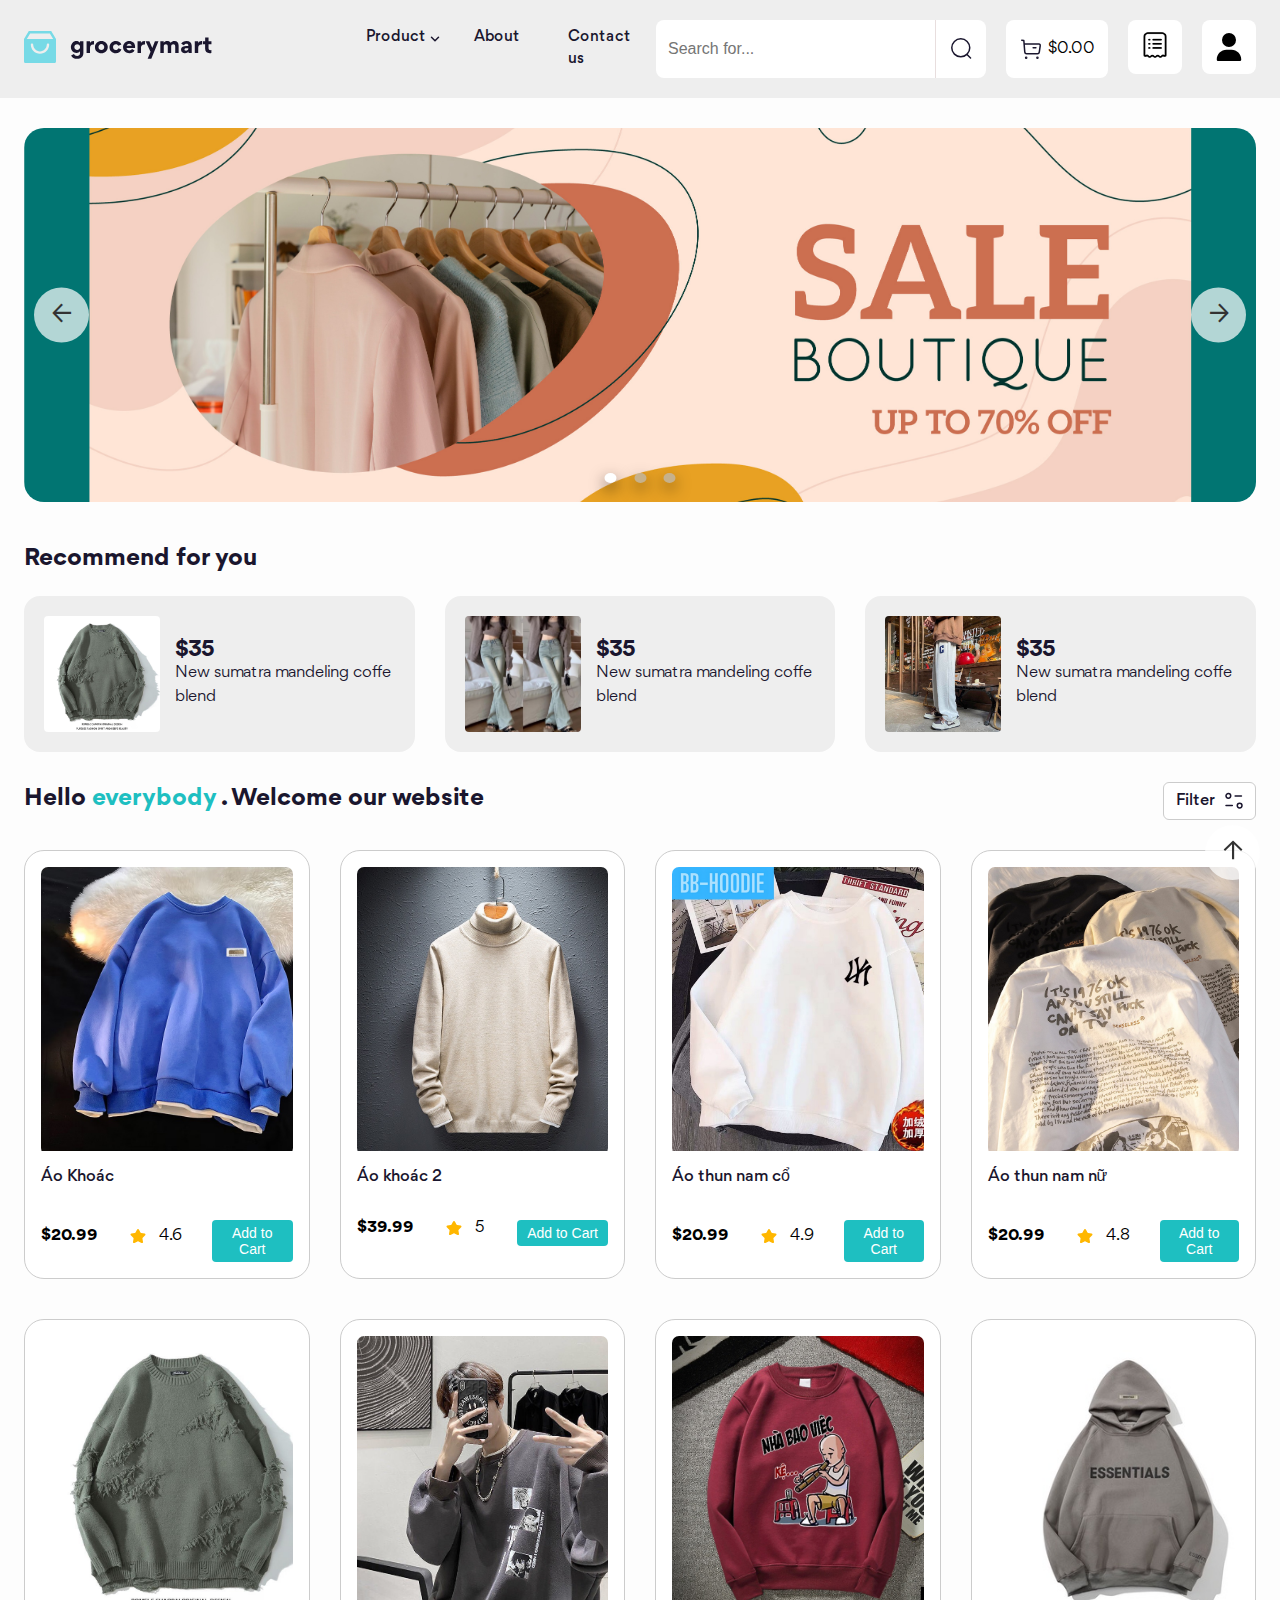
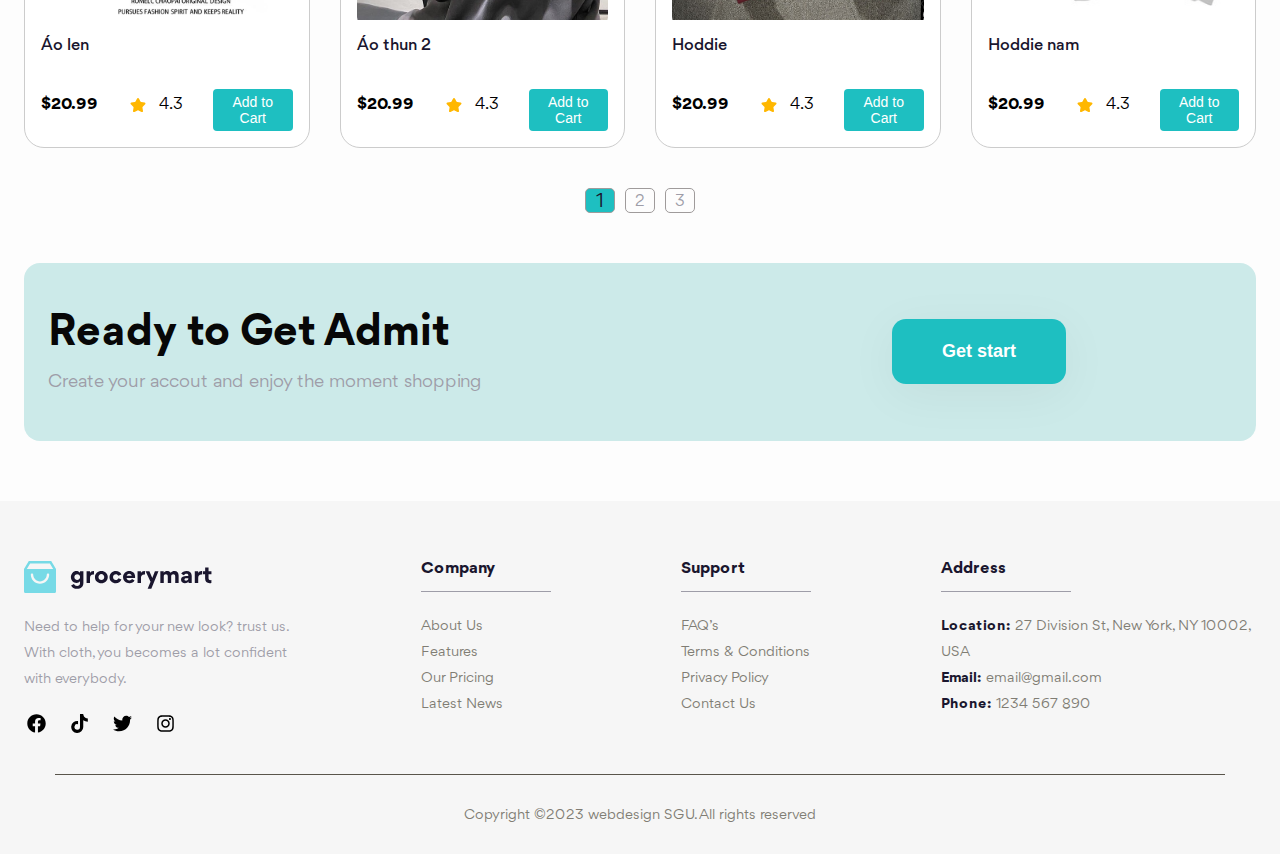
==== commit 7097edb3: "addProduct" ====
--- a/index.html
+++ b/index.html
@@ -21,7 +21,7 @@
     <link rel="stylesheet" href="./asset/css/responsive.css">
     <!-- Font -->
     <link rel="stylesheet" href="./asset/font/stylesheet.css" />
-</head>
+</head> 
 
 <body>
     <header class="header">
@@ -44,7 +44,7 @@
                                 <a href="#recommend" class="btn-pants">Pants</a>
                             </li>
                             <li>
-                                <a href="#!">Shoe</a>
+                                <a href="#recommend" class="btn-shoe">Shoe</a>
                             </li>
                         </ul>
                     </li>
--- a/asset/css/style.css
+++ b/asset/css/style.css
@@ -247,6 +247,25 @@
 .header .buy-cart .list-preview .row-1 {
     display: flex;
     justify-content: space-between;
+}
+
+.notification {
+    width: 20%;
+    position: fixed;
+    top: 100px;
+    right: 20px;
+    padding: 15px;
+    background-color: #ffffff;
+    color: #000000;
+    border-radius: 8px;
+    box-shadow: 0 0 10px rgba(0, 0, 0, 0.2);
+    display: none;
+    z-index: 999;
+    font-weight: bold;
+    display: flex;
+    align-items: center;
+    justify-content: center;
+
 }
 
 .header .list-preview .row-1 .you-have {
@@ -1274,7 +1293,7 @@
 
 /* ============ History order ============ */
 .historyOrder {
-    width: 800px;
+    width: 850px;
     max-height: 500px;
     background-color: #fff;
     position: fixed;
@@ -1519,4 +1538,8 @@
     background: #e6d7d7;
     color: #1ebfc1;
 }
+
+.popup-open {
+    overflow: hidden;
+}
 /*  */
--- a/asset/css/responsive.css
+++ b/asset/css/responsive.css
@@ -1,433 +1,448 @@
 :root {
-   --text-color-dark: #1A162E;
-   --text-color-light: #9E9DA8;
-   --btn-color: #FFB700;
-   --background-color: #F6F6F6;
-   --background-header: #EEEEEE;
+    --text-color-dark: #1a162e;
+    --text-color-light: #9e9da8;
+    --btn-color: #ffb700;
+    --background-color: #f6f6f6;
+    --background-header: #eeeeee;
 }
 
 /* ============ PC ============== */
 @media screen and (min-width: 992px) {
-   .hide-on-desktop {
-      display: none;
-   }
+    .hide-on-desktop {
+        display: none;
+    }
 }
 
 /* ============ Tablet & mobile ============ */
 @media screen and (max-width: 991.98px) {
-
-   /* header */
-   .header .nav {
-      display: none;
-   }
-
-   .header .logo {
-      position: absolute;
-      top: 50%;
-      left: 50%;
-      transform: translate(-50%, -50%);
-      margin-right: 100px;
-   }
-
-   .header .last-icon svg {
-      left: 233px;
-   }
-
-   .header .bar {
-      width: 30px;
-      height: 30px;
-      color: #666;
-   }
-
-   /* .header .search-field {
+    /* header */
+    .header .nav {
+        display: none;
+    }
+
+    .header .logo {
+        position: absolute;
+        top: 50%;
+        left: 50%;
+        transform: translate(-50%, -50%);
+        margin-right: 100px;
+    }
+
+    .header .last-icon svg {
+        left: 233px;
+    }
+
+    .header .bar {
+        width: 30px;
+        height: 30px;
+        color: #666;
+    }
+
+    /* .header .search-field {
       width: 280px;
    } */
 
-   .header-mobile .logo {
-      width: 237px;
-   }
-
-   .header-mobile .menu-overlay {
-      position: fixed;
-      width: 100%;
-      height: 100%;
-      z-index: 50;
-      inset: 0;
-      background: rgba(0, 0, 0, 0.5);
-      visibility: hidden;
-      opacity: 0;
-      transition: 0.5s;
-   }
-
-   .header-mobile .menu-content {
-      position: fixed;
-      background-color: #fff;
-      inset: 0 40% 0 0;
-      z-index: 100;
-      transform: translateX(-100%);
-      transition: 0.5s;
-
-   }
-
-   .menu-content .container {
-      padding: 30px;
-   }
-
-   /* 
+    .header-mobile .logo {
+        width: 237px;
+    }
+
+    .header-mobile .menu-overlay {
+        position: fixed;
+        width: 100%;
+        height: 100%;
+        z-index: 50;
+        inset: 0;
+        background: rgba(0, 0, 0, 0.5);
+        visibility: hidden;
+        opacity: 0;
+        transition: 0.5s;
+    }
+
+    .header-mobile .menu-content {
+        position: fixed;
+        background-color: #fff;
+        inset: 0 40% 0 0;
+        z-index: 100;
+        transform: translateX(-100%);
+        transition: 0.5s;
+    }
+
+    .menu-content .container {
+        padding: 30px;
+    }
+
+    /* 
    .header-mobile .nav {
       margin-top: 30px;
    } */
 
-   .header-mobile .nav ul {
-      display: flex;
-      flex-direction: column;
-      gap: 0 32px;
-   }
-
-
-   .header-mobile li {
-      padding: 4px 8px;
-   }
-
-
-
-   .header-mobile ul li {
-      padding: 4px 8px;
-      width: fit-content;
-      position: relative;
-   }
-
-   .header-mobile .nav ul li a::after {
-      display: flex;
-      content: "";
-      position: absolute;
-      border-radius: 50%;
-      left: 5px;
-      bottom: 0px;
-      width: 80%;
-      height: 2px;
-      background-color: #1EBFC1;
-      transform: scaleX(0);
-      transform-origin: right;
-      transition: transform 0.5s;
-
-   }
-
-   .header-mobile .nav ul li:hover>a {
-      color: #1EBFC1;
-   }
-
-   .header-mobile .nav ul li:hover>a::after {
-      transform: scale(1);
-      transform-origin: left;
-   }
-
-   .header-mobile .nav ul li .arrown {
-      position: absolute;
-      top: 10px;
-      right: -7px;
-   }
-
-   .header-mobile ul li a {
-      text-decoration: none;
-      color: var(--text-color-dark);
-      font-family: Gordita;
-      font-size: 2rem;
-      font-weight: 500;
-      line-height: 1.46;
-   }
-
-   /* recommend */
-   .recommend .row {
-      flex-wrap: wrap;
-      justify-content: center;
-   }
-
-   /* form tim kiem nang cao */
-   .row-filer {
-      flex-direction: column;
-   }
-
-   /* lay out hien thi san pham */
-   .list-show-product {
-      grid-template-columns: repeat(2, 1fr);
-   }
-
-   /* tao account */
-   .create-acc .container {
-      gap: 0px;
-      justify-content: space-between;
-   }
-
-   /* footer */
-   .footer .row {
-      display: flex;
-      flex-wrap: wrap;
-      gap: 0px;
-      padding-top: 60px;
-      justify-content: space-between;
-   }
-
-   .footer .row .column:last-child {
-      margin-top: 42px;
-   }
-
-   .separate-last {
-      margin: 0 auto;
-      margin-top: 38px;
-      width: auto;
-      height: 1px;
-      background: #59554B;
-   }
-
-   /* form dang nhap, dang ki */
-   /* .loginBlock {
+    .header-mobile .nav ul {
+        display: flex;
+        flex-direction: column;
+        gap: 0 32px;
+    }
+
+    .header-mobile li {
+        padding: 4px 8px;
+    }
+
+    .header-mobile ul li {
+        padding: 4px 8px;
+        width: fit-content;
+        position: relative;
+    }
+
+    .header-mobile .nav ul li a::after {
+        display: flex;
+        content: "";
+        position: absolute;
+        border-radius: 50%;
+        left: 5px;
+        bottom: 0px;
+        width: 80%;
+        height: 2px;
+        background-color: #1ebfc1;
+        transform: scaleX(0);
+        transform-origin: right;
+        transition: transform 0.5s;
+    }
+
+    .header-mobile .nav ul li:hover > a {
+        color: #1ebfc1;
+    }
+
+    .header-mobile .nav ul li:hover > a::after {
+        transform: scale(1);
+        transform-origin: left;
+    }
+
+    .header-mobile .nav ul li .arrown {
+        position: absolute;
+        top: 10px;
+        right: -7px;
+    }
+
+    .header-mobile ul li a {
+        text-decoration: none;
+        color: var(--text-color-dark);
+        font-family: Gordita;
+        font-size: 2rem;
+        font-weight: 500;
+        line-height: 1.46;
+    }
+    
+    /* thong bao add to cart thanh cong */
+    .notification{
+        width: 30%;
+        justify-content: center;
+        align-items: center;
+    }
+
+    /* recommend */
+    .recommend .row {
+        flex-wrap: wrap;
+        justify-content: center;
+    }
+
+    /* form tim kiem nang cao */
+    .row-filer {
+        flex-direction: column;
+    }
+
+    /* lay out hien thi san pham */
+    .list-show-product {
+        grid-template-columns: repeat(2, 1fr);
+    }
+
+    /* tao account */
+    .create-acc .container {
+        gap: 0px;
+        justify-content: space-between;
+    }
+
+    /* footer */
+    .footer .row {
+        display: flex;
+        flex-wrap: wrap;
+        gap: 0px;
+        padding-top: 60px;
+        justify-content: space-between;
+    }
+
+    .footer .row .column:last-child {
+        margin-top: 42px;
+    }
+
+    .separate-last {
+        margin: 0 auto;
+        margin-top: 38px;
+        width: auto;
+        height: 1px;
+        background: #59554b;
+    }
+
+    /* form dang nhap, dang ki */
+    /* .loginBlock {
       top: calc(50% - 297px);
       left: calc(50% - 272px);
    } */
+
+    /* PopupAbout */
+    #supportPopup .popup-content {
+        width: 80%;
+    }
+
+    #supportPopup .popup-content .header-popup {
+        font-size: 2.8rem;
+    }
+
+    #supportPopup .popup-content .nav-popup a {
+        font-size: 1.8rem;
+    }
 }
 
 /* ============ Tablet =========== */
 @media screen and (min-width: 768px) and (max-width: 991.98px) {
-   .hide-on-tablet {
-      display: none;
-      opacity: 0;
-      visibility: hidden;
-   }
-
-   .list-show-product .cart .img-cart {
-      width: 400px;
-      height: 284px;
-      object-fit: cover;
-      transition: all 0.5s;
-   }
-   .historyOrder {
-      width: 600px;
-      max-height: 560px;
-   }
+    .hide-on-tablet {
+        display: none;
+        opacity: 0;
+        visibility: hidden;
+    }
+
+    .list-show-product .cart .img-cart {
+        width: 400px;
+        height: 284px;
+        object-fit: cover;
+        transition: all 0.5s;
+    }
+    .historyOrder {
+        width: 600px;
+        max-height: 560px;
+    }
 }
 
 /* ============ Mobile =========== */
 @media screen and (max-width: 767.98px) {
-   .hide-on-mobile {
-      display: none;
-      opacity: 0;
-      visibility: hidden;
-   }
-
-   .menu-content .container {
-      padding: 25px;
-      margin: 0px;
-   }
-
-   /* header */
-   .img-huge {
-      height: 150px;
-   }
-
-   .header .logo {
-      position: absolute;
-      top: 50%;
-      left: 50%;
-      transform: translate(-50%, -50%);
-      margin-right: 100px;
-   }
-
-   .header .container {
-      padding: 16px 0;
-   }
-
-   .dots {
-      position: absolute;
-      top: 129px;
-      left: 50%;
-      transform: translateX(-50%);
-      display: flex;
-   }
-
-   /* Main */
-   .main .icon-delete-mb {
-      color: rgb(182, 175, 175);
-   }
-
-   .main .group-search {
-      background-color: #fff;
-      display: flex;
-      justify-content: space-between;
-      align-items: center;
-      margin-bottom: 10px;
-      border-radius: 8px;
-      box-shadow: 0px -6px 40px 0px rgba(0, 0, 0, 0.1);
-   }
-
-   .group-search .search-field {
-      width: auto;
-      height: 54px;
-      border: none;
-      outline: none;
-      padding: 0 36px 0 12px;
-      font-size: 16px;
-      color: var(--text-color-dark);
-      border-radius: 8px 0 0 8px;
-   }
-
-   .main .group-search .btn-search {
-      border: none;
-      padding: 13px;
-      background-color: #fff;
-      border-radius: 0 8px 8px 0;
-      /* margin-left: 0px; */
-   }
-
-   /* header mobile */
-   .group-cart, .group-history {
-      display: flex;
-      align-items: center;
-      gap: 5px;
-      padding-bottom: 5px;
-   }
-   .group-history .icon-list-order {
-      width: 30px;
-      height: 30px;
-   }
-
-   .header-mobile .cart-text {
-      text-decoration: none;
-      color: var(--text-color-dark);
-      font-family: Gordita;
-      font-size: 2rem;
-      font-weight: 500;
-      line-height: 1.46;
-      cursor: pointer;
-   }
-
-   /* slider */
-   .main .slider {
-      height: 153px;
-   }
-
-   .hello-filter .hello-name,
-   .hello-filter .hello {
-      font-size: 1.8rem;
-   }
-
-   .list-show-product {
-      grid-template-columns: repeat(2, 1fr);
-   }
-
-   .buy-cart {
-      cursor: pointer;
-   }
-
-   .cart {
-      margin-bottom: 0;
-   }
-
-   .cart-quantity {
-      margin-left: 50px;
-      font-weight: 500;
-   }
-
-   /* form tim kiem nang cao */
-   .form-item #name {
-      width: 208px;
-      padding-right: 35px;
-   }
-
-   .form-filter {
-      padding: 15px;
-   }
-
-   .row-filer {
-      margin-top: 15px;
-   }
-
-   .form-item select,
-   .form-item input {
-      margin-top: 10px;
-   }
-
-   .form-item>svg {
-      top: 40px;
-      right: 24px;
-   }
-
-   .list-show-product .cart .img-cart {
-      width: 400px;
-      height: 284px;
-      object-fit: cover;
-      transition: all 0.5s;
-   }
-
-   /* phan tạo account */
-   .create-acc .container {
-      padding: 30px 0;
-      display: flex;
-      gap: 57px;
-      align-items: center;
-      flex-direction: column;
-   }
-
-   .create-acc .title {
-      color: #070707;
-      font-size: 3.2rem;
-      font-weight: 700;
-   }
-
-   /* Phan footer */
-   .footer .row {
-      padding-top: 30px;
-   }
-
-   .footer .column .list-icon {
-      margin-top: 7px;
-   }
-
-   .footer .row .column:nth-child(3) {
-      margin-top: 42px;
-   }
-
-   /* Phan form dang nhap, dang ki */
-   .loginBlock {
-      width: 314px;
-      padding: 15px 20px;
-   }
-
-   .loginLogo {
-      margin-top: 0px;
-   }
-
-   .tab-item {
-      width: 50%;
-      padding: 16px 20px 11px 20px;
-      margin: auto;
-      font-size: 15px;
-   }
-
-   .form-group {
-      margin-bottom: 10px;
-   }
-
-   .form-submit {
-      margin-top: 10px;
-   }
-
-   .loginError {
-      margin: 0px;
-   }
+    .hide-on-mobile {
+        display: none;
+        opacity: 0;
+        visibility: hidden;
+    }
+
+    .menu-content .container {
+        padding: 25px;
+        margin: 0px;
+    }
+
+    /* header */
+    .img-huge {
+        height: 150px;
+    }
+
+    .header .logo {
+        position: absolute;
+        top: 50%;
+        left: 50%;
+        transform: translate(-50%, -50%);
+        margin-right: 100px;
+    }
+
+    .header .container {
+        padding: 16px 0;
+    }
+
+    .dots {
+        position: absolute;
+        top: 129px;
+        left: 50%;
+        transform: translateX(-50%);
+        display: flex;
+    }
+
+    /* Main */
+    .main .icon-delete-mb {
+        color: rgb(182, 175, 175);
+    }
+
+    .main .group-search {
+        background-color: #fff;
+        display: flex;
+        justify-content: space-between;
+        align-items: center;
+        margin-bottom: 10px;
+        border-radius: 8px;
+        box-shadow: 0px -6px 40px 0px rgba(0, 0, 0, 0.1);
+    }
+
+    .group-search .search-field {
+        width: auto;
+        height: 54px;
+        border: none;
+        outline: none;
+        padding: 0 36px 0 12px;
+        font-size: 16px;
+        color: var(--text-color-dark);
+        border-radius: 8px 0 0 8px;
+    }
+
+    .main .group-search .btn-search {
+        border: none;
+        padding: 13px;
+        background-color: #fff;
+        border-radius: 0 8px 8px 0;
+        /* margin-left: 0px; */
+    }
+
+    /* header mobile */
+    .group-cart,
+    .group-history {
+        display: flex;
+        align-items: center;
+        gap: 5px;
+        padding-bottom: 5px;
+    }
+    .group-history .icon-list-order {
+        width: 30px;
+        height: 30px;
+    }
+
+    .header-mobile .cart-text {
+        text-decoration: none;
+        color: var(--text-color-dark);
+        font-family: Gordita;
+        font-size: 2rem;
+        font-weight: 500;
+        line-height: 1.46;
+        cursor: pointer;
+    }
+
+    /* slider */
+    .main .slider {
+        height: 153px;
+    }
+
+    .hello-filter .hello-name,
+    .hello-filter .hello {
+        font-size: 1.8rem;
+    }
+
+    .list-show-product {
+        grid-template-columns: repeat(2, 1fr);
+    }
+
+    .buy-cart {
+        cursor: pointer;
+    }
+
+    .cart {
+        margin-bottom: 0;
+    }
+
+    .cart-quantity {
+        margin-left: 50px;
+        font-weight: 500;
+    }
+
+    /* form tim kiem nang cao */
+    .form-item #name {
+        width: 208px;
+        padding-right: 35px;
+    }
+
+    .form-filter {
+        padding: 15px;
+    }
+
+    .row-filer {
+        margin-top: 15px;
+    }
+
+    .form-item select,
+    .form-item input {
+        margin-top: 10px;
+    }
+
+    .form-item > svg {
+        top: 40px;
+        right: 24px;
+    }
+
+    .list-show-product .cart .img-cart {
+        width: 400px;
+        height: 284px;
+        object-fit: cover;
+        transition: all 0.5s;
+    }
+
+    /* phan tạo account */
+    .create-acc .container {
+        padding: 30px 0;
+        display: flex;
+        gap: 57px;
+        align-items: center;
+        flex-direction: column;
+    }
+
+    .create-acc .title {
+        color: #070707;
+        font-size: 3.2rem;
+        font-weight: 700;
+    }
+
+    /* Phan footer */
+    .footer .row {
+        padding-top: 30px;
+    }
+
+    .footer .column .list-icon {
+        margin-top: 7px;
+    }
+
+    .footer .row .column:nth-child(3) {
+        margin-top: 42px;
+    }
+
+    /* Phan form dang nhap, dang ki */
+    .loginBlock {
+        width: 314px;
+        padding: 15px 20px;
+    }
+
+    .loginLogo {
+        margin-top: 0px;
+    }
+
+    .tab-item {
+        width: 50%;
+        padding: 16px 20px 11px 20px;
+        margin: auto;
+        font-size: 15px;
+    }
+
+    .form-group {
+        margin-bottom: 10px;
+    }
+
+    .form-submit {
+        margin-top: 10px;
+    }
+
+    .loginError {
+        margin: 0px;
+    }
 }
 
 /* ======== Các điểm break point thêm */
 @media screen and (max-width: 714px) {
-   .list-show-product {
-      grid-template-columns: repeat(2, 1fr);
-   }
+    .list-show-product {
+        grid-template-columns: repeat(2, 1fr);
+    }
 }
 
 @media screen and (max-width: 580px) {
-   .list-show-product {
-      grid-template-columns: repeat(1, 1fr);
-   }
+    .list-show-product {
+        grid-template-columns: repeat(1, 1fr);
+    }
 }
 
 /* @media screen and (max-width: 436px) {
@@ -441,13 +456,62 @@
    } 
 } */
 @media screen and (max-width: 570px) {
-   .footer .row .column:nth-child(2) {
-      margin-top: 42px;
-   }
+    .footer .row .column:nth-child(2) {
+        margin-top: 42px;
+    }
 }
 
 @media screen and (min-width: 595px) and (max-width: 752px) {
-   .footer .row .column:nth-child(3) {
-      margin-top: 0px;
-   }
-}+    .footer .row .column:nth-child(3) {
+        margin-top: 0px;
+    }
+}
+
+@media screen and (min-width: 768px) and (max-width: 1024px) {
+    #supportPopup .popup-content .header-popup {
+        font-size: 2.4rem;
+    }
+
+    #supportPopup .popup-content .nav-popup {
+        display: grid;
+        row-gap: 20px;
+        grid-template-columns: repeat(2, 1fr);
+    }
+
+    #supportPopup .popup-content .nav-popup a {
+        width: fit-content;
+    }
+
+    #supportPopup .popup-content .nav-popup a:nth-child(even) {
+        margin-left: auto;
+    }
+}
+
+@media screen and (min-width: 375px) and (max-width: 667px) {
+    #supportPopup .popup-content .header-popup {
+        font-size: 1.9rem;
+        word-break: keep-all;
+        text-align: center;
+    }
+
+    #supportPopup .popup-content .nav-popup {
+        display: grid;
+        row-gap: 20px;
+        grid-template-columns: repeat(2, 1fr);
+    }
+
+    #supportPopup .popup-content .nav-popup a {
+        width: fit-content;
+        font-size: 1.5rem;
+        text-align: center;
+    }
+
+    #supportPopup .popup-content .nav-popup a:nth-child(even) {
+        margin-left: auto;
+    }
+
+    #supportPopup .popup-content .footer-popup {
+      text-align: center;
+      font-size: 1.4rem;
+    }
+}
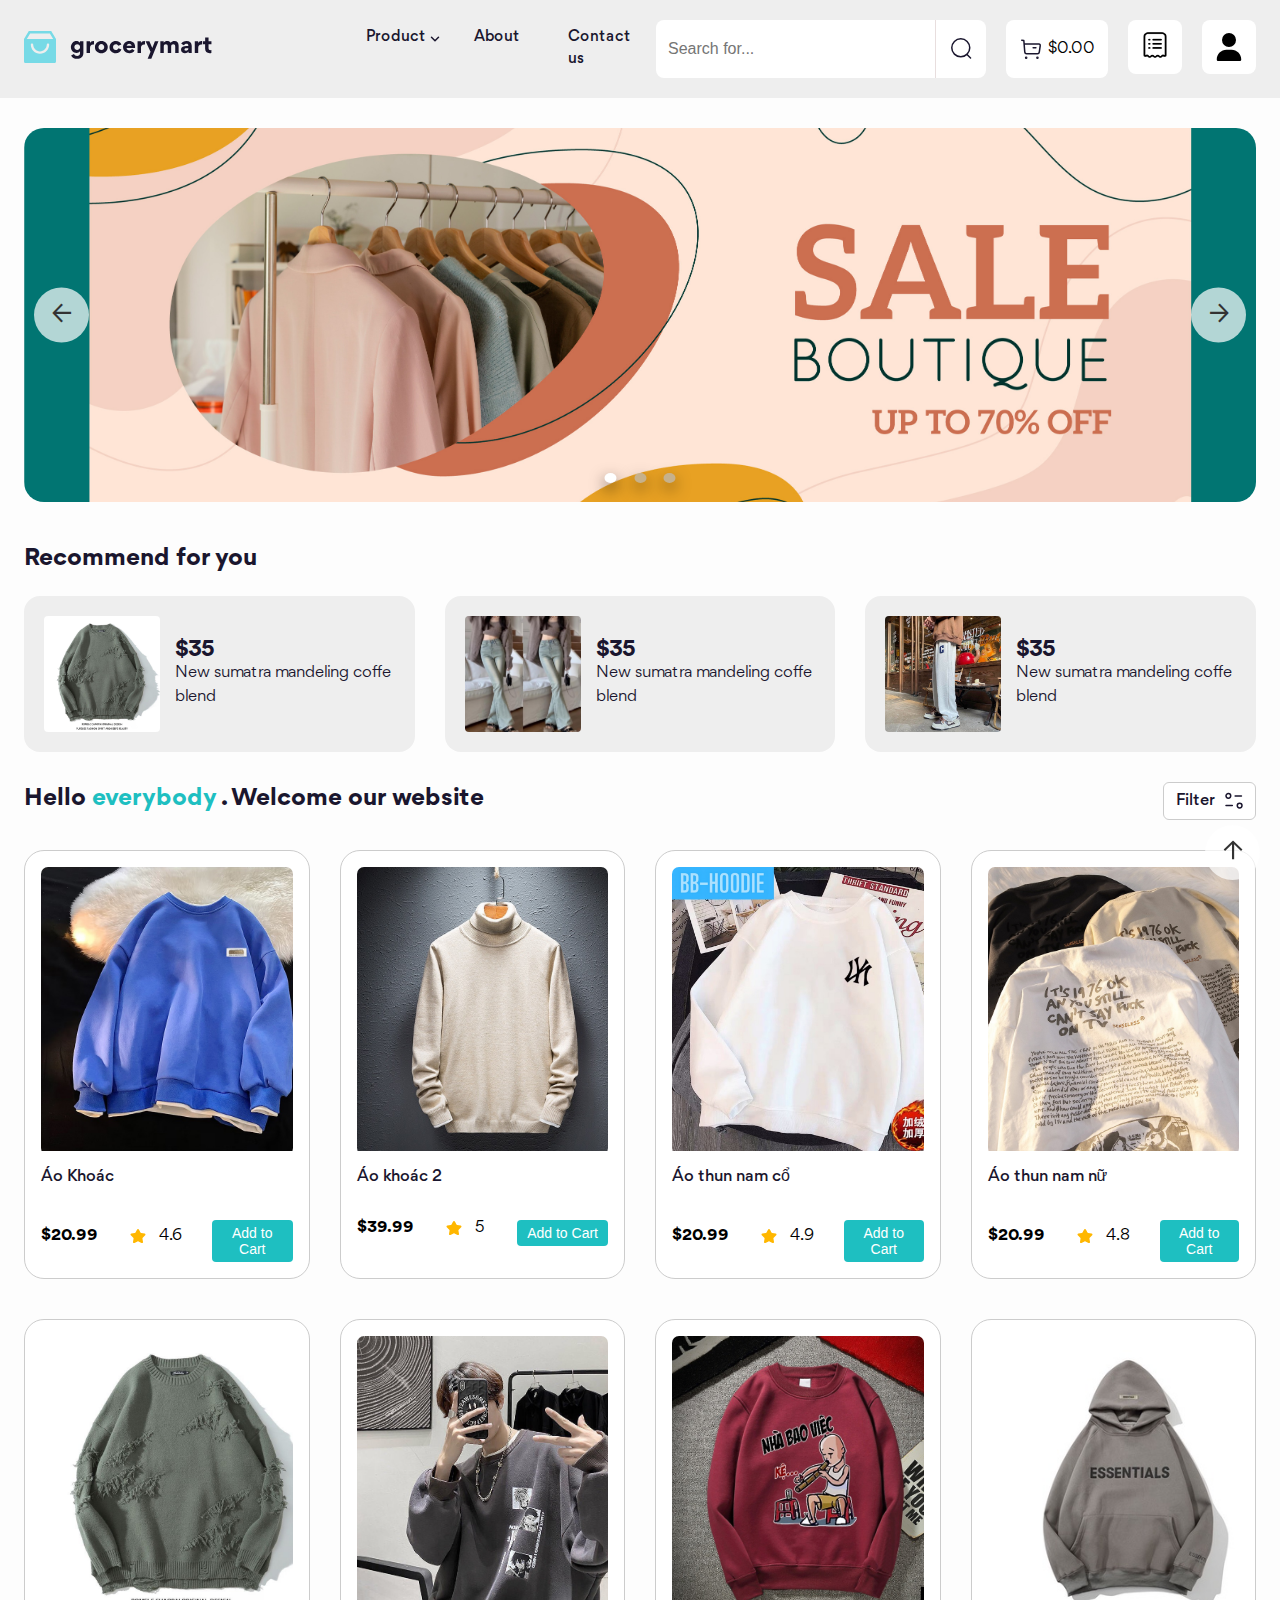
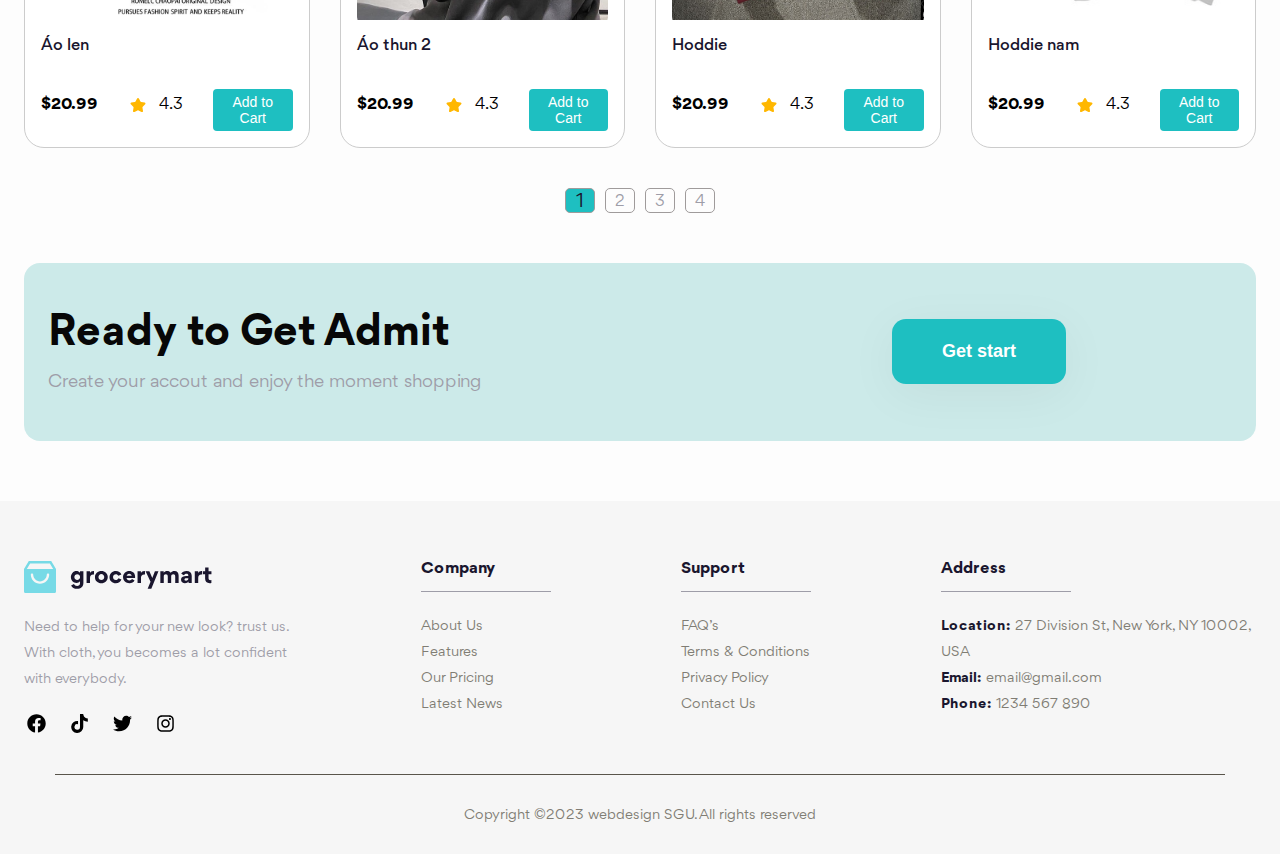
==== commit ba4f0c08: "fix lịch sử mua hàng" ====
--- a/index.html
+++ b/index.html
@@ -116,7 +116,7 @@
                         </div>
                     </div>
                 </div>
-                <div class="history hide-on-mobile">
+                <div class="history  hide-on-mobile">
                     <img src="./asset/img/header-list-order.png" alt="" class="icon-list-order">
                 </div>
                 <div class="iconUser">
@@ -496,28 +496,8 @@
         </div>
     </div>
     <!-- History order -->
-    <div class="historyOrder">
-        <div class="table-header">
-            <h2 class="title">History Order</h2>
-        </div>
-        <div class="container">
-            <img class="close-history" src="./asset/img/bx-x.svg" alt="">
-            <table>
-                <thead>
-                    <tr>
-                        <th>STT</th>
-                        <th>Image</th>
-                        <th>Name</th>
-                        <th>Quatity</th>    
-                        <th>Price</th>
-                        <th>Order time</th>
-                        <th>Status</th>
-                    </tr>
-                </thead>
-                <tbody class = "tableHistory">
-                </tbody>
-            </table>
-        </div>
+    <div id="historyOrder" class="historyOrder">
+        
     </div>
 
      <!-- Popup hỗ trợ -->
@@ -533,7 +513,7 @@
         
     </div>
     <script src="./asset/js/script.js"></script>
-    <script src="./asset/js/cartt.js"></script>
+    <!-- <script src="./asset/js/cartt.js"></script> -->
     <script src="./asset/js/form.js"></script>
     <script src="./asset/js/details.js"></script>
     <script src="./asset/js/responsive.js"></script>
--- a/asset/css/style.css
+++ b/asset/css/style.css
@@ -164,6 +164,7 @@
 .header .history:hover {
     background-color: rgba(255, 255, 255, 0.8);
 }
+
 
 .header .icon-list-order {
     width: 50px;
--- a/asset/css/responsive.css
+++ b/asset/css/responsive.css
@@ -130,9 +130,9 @@
         font-weight: 500;
         line-height: 1.46;
     }
-    
+
     /* thong bao add to cart thanh cong */
-    .notification{
+    .notification {
         width: 30%;
         justify-content: center;
         align-items: center;
@@ -186,6 +186,36 @@
       top: calc(50% - 297px);
       left: calc(50% - 272px);
    } */
+
+    /* HistoryOrder */
+    .historyOrder {
+        width: 80%;
+    }
+
+    .historyOrder .title {
+        font-size: 2.4rem;
+    }
+
+    .historyOrder .close-history {
+        width: 10%;
+        height: 10%;
+    }
+
+    .historyOrder .tableHistoryHead {
+        width: 80%;
+    }
+
+    .historyOrder .container {
+        width: 80%;
+    }
+
+    .historyOrder .tableHistoryHead th {
+        width: fit-content;
+    }
+
+    .historyOrder .tableHistoryBody td {
+        font-weight: 500;
+    }
 
     /* PopupAbout */
     #supportPopup .popup-content {
@@ -511,7 +541,47 @@
     }
 
     #supportPopup .popup-content .footer-popup {
-      text-align: center;
-      font-size: 1.4rem;
-    }
-}
+        text-align: center;
+        font-size: 1.4rem;
+    }
+}
+
+@media screen and (min-width: 525px) and (max-width: 682px) {
+    .historyOrder .title {
+        font-size: 2rem;
+    }
+
+    .historyOrder .tableHistoryHead th {
+        font-size: 1.5rem;
+    }
+
+    .historyOrder .tableHistoryBody td {
+        font-weight: 600;
+        font-size: 1.1rem;
+    }
+
+    .historyOrder .img-history {
+        width: 60px;
+        height: 60px;
+    }
+}
+
+@media screen and (min-width: 375px) and (max-width: 525px) {
+    .historyOrder .title {
+        font-size: 1.5rem;
+    }
+
+    .historyOrder .tableHistoryHead th {
+        font-size: 1.3rem;
+    }
+
+    .historyOrder .tableHistoryBody td {
+        font-size: 1rem;
+        font-weight: 700;
+    }
+
+    .historyOrder .img-history {
+        width: 40px;
+        height: 40px;
+    }
+}
